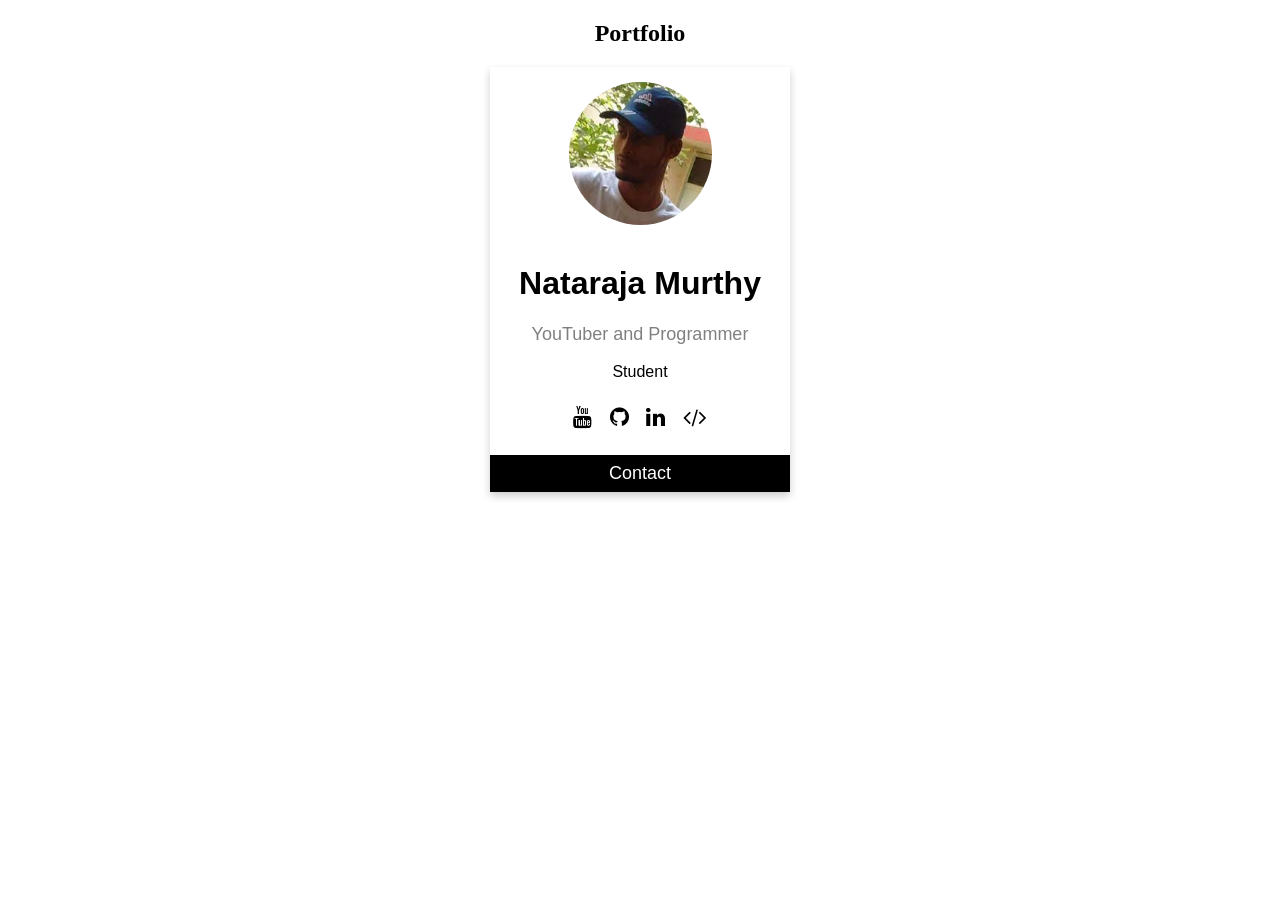
==== index.html @ e1a41b60 "Merge 7a3a1b0cfd0ab65b7ca47aff996e796897971d04 into 8301297c20a90a8298a156c8aa2ea474cea8b7bf" ====
<!DOCTYPE html>
<html>
<head>
<link rel="stylesheet" href="https://cdnjs.cloudflare.com/ajax/libs/font-awesome/4.7.0/css/font-awesome.min.css">
<link rel="stylesheet" href="CSS/styles.css">
</head>
<body>

<h2 style="text-align:center">Portfolio</h2>

<div class="card">
  <img src="[data-uri]" alt="Nataraja Murthy" style="width:143px">
  <h1>Nataraja Murthy</h1>
  <p class="title">YouTuber and Programmer</p>
  <p>Student</p>
  <div style="margin: 24px 0;">
    <a href="https://www.youtube.com/channel/UCninsT8lEtwlJYedzYY7bnA?sub_confirmation=1"><i class="fa fa-youtube" target="_blank"></i></a> &nbsp&nbsp
    <a href="https://github.com/yoursNataraj" target="_blank"><i class="fa fa-github"></i></a> &nbsp&nbsp
    <a href="https://www.linkedin.com/in/yoursNataraj/" target="_blank"><i class="fa fa-linkedin"></i></a> &nbsp&nbsp
    <a href="https://www.hackerrank.com/yoursNataraj?hr_r=1" target="_blank"><i class="fa fa-code"></i></a>  
  </div>
  <p><a href="https://natarajamurthy.blogspot.com/" target="_blank"><button>Contact</button></a></p>
</div>

</body>
</html>
---- CSS/styles.css ----
img {
  border-radius: 50%;
  padding: 5%;
}
.card {
  box-shadow: 0 4px 8px 0 rgba(0, 0, 0, 0.2);
  max-width: 300px;
  margin: auto;
  text-align: center;
  font-family: arial;
}

.title {
  color: grey;
  font-size: 18px;
}

button {
  border: none;
  outline: 0;
  display: inline-block;
  padding: 8px;
  color: white;
  background-color: #000;
  text-align: center;
  cursor: pointer;
  width: 100%;
  font-size: 18px;
}

a {
  text-decoration: none;
  font-size: 22px;
  color: black;
}

button:hover, a:hover {
  opacity: 0.7;
}
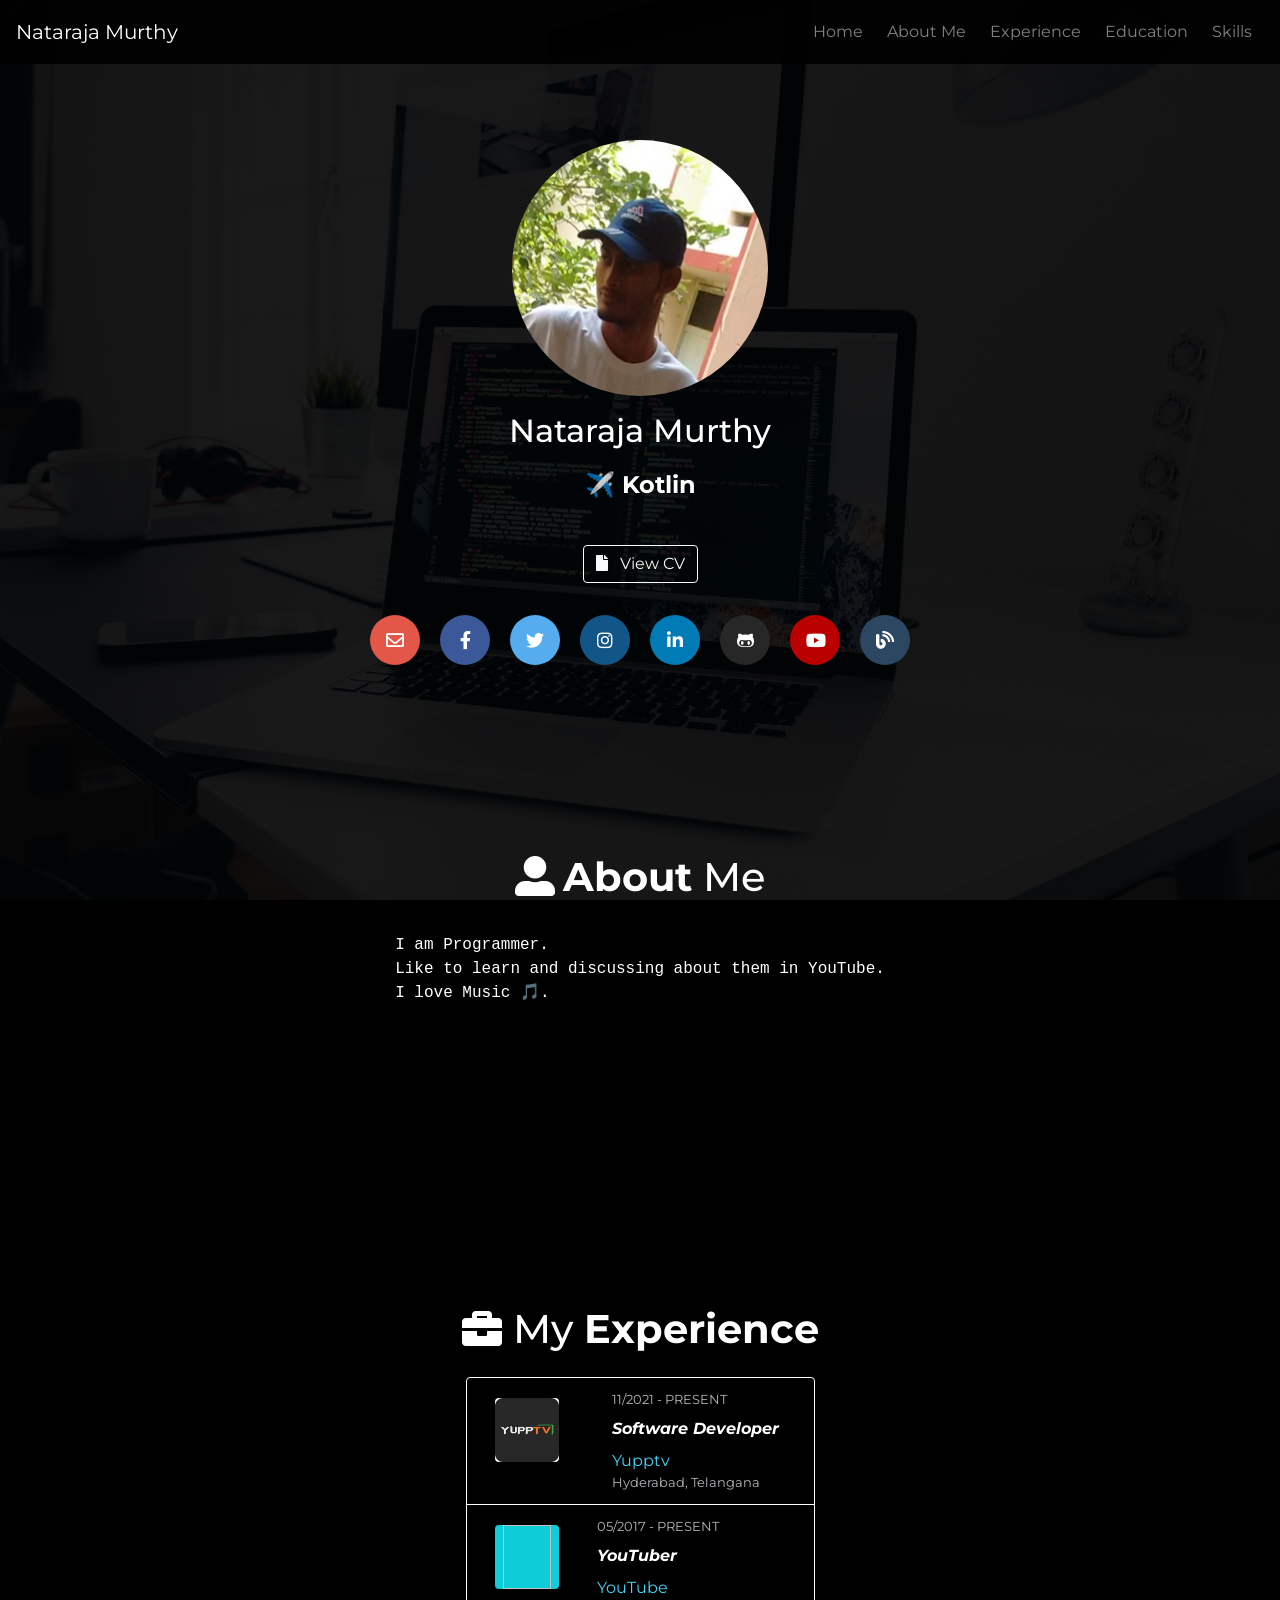
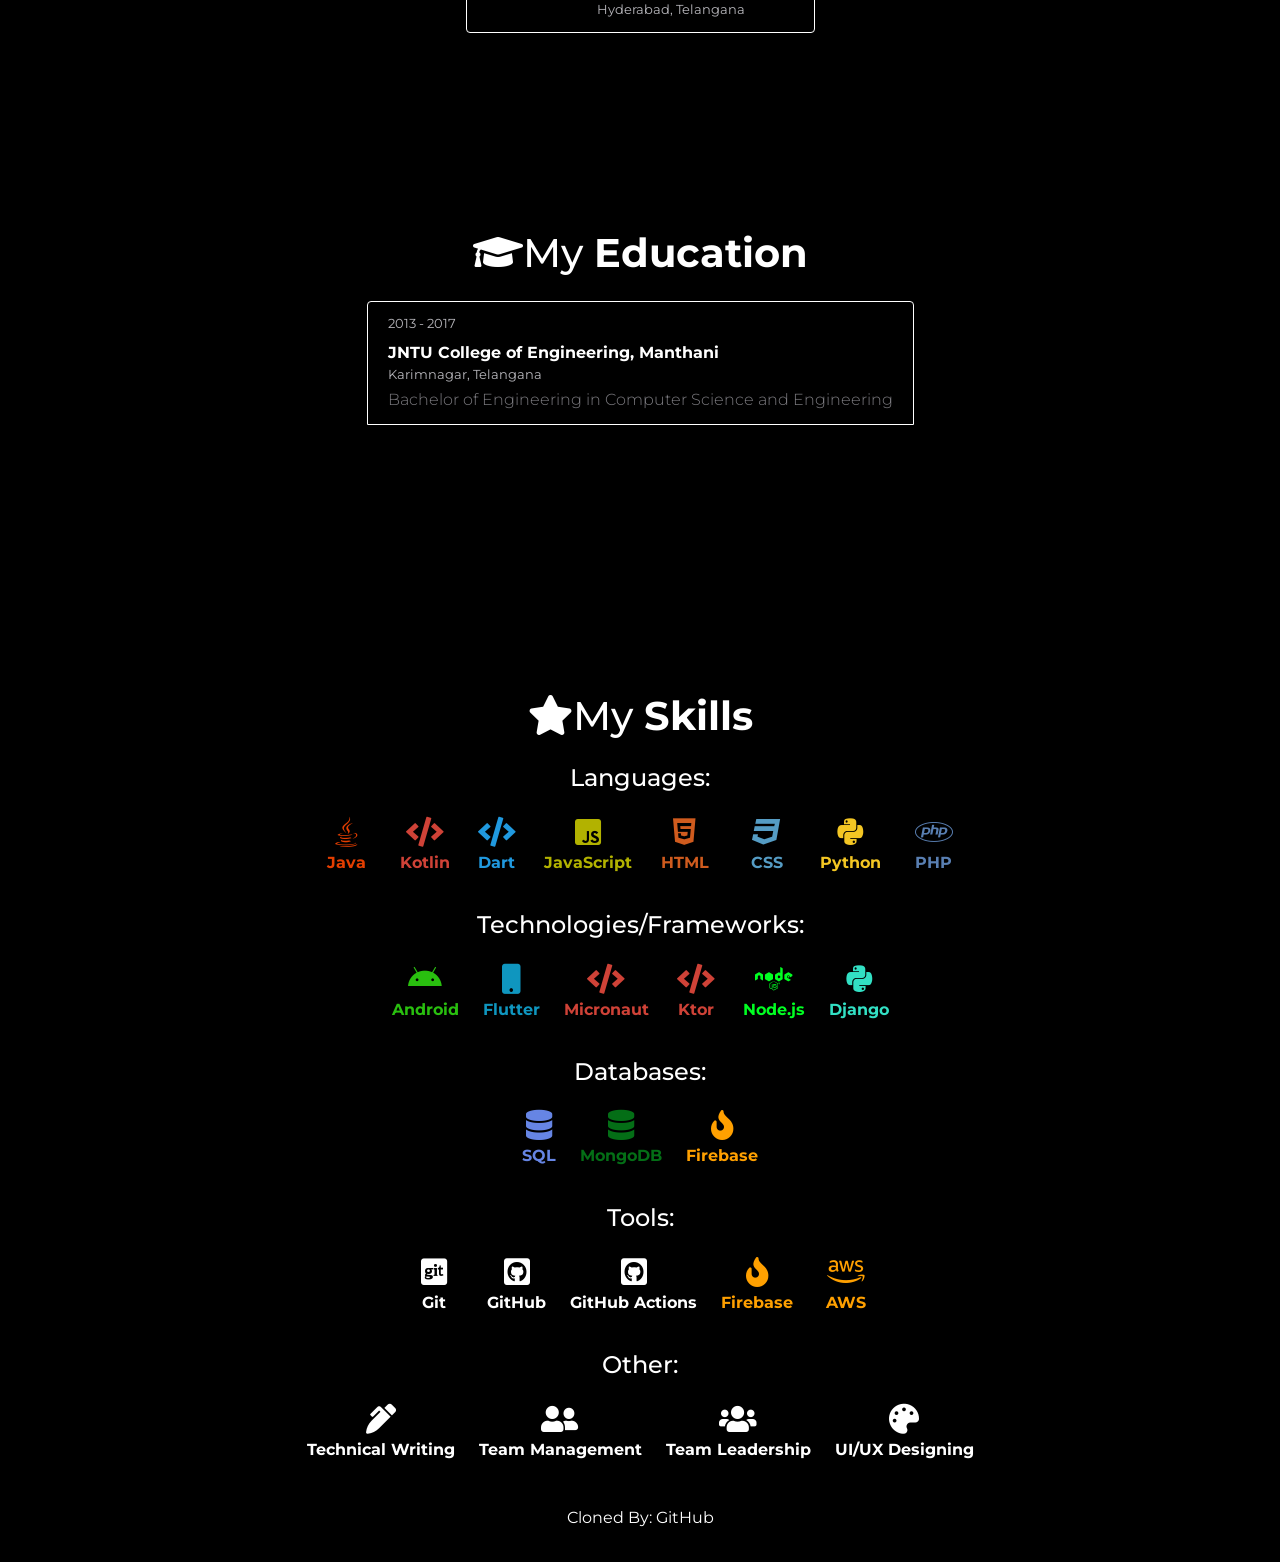
==== commit 0ac422af: "Merge pull request #3 from yoursNataraj/contributors updated portfolio" ====
--- a/index.html
+++ b/index.html
@@ -2,12 +2,46 @@
 <html>
 <head>
 <link rel="stylesheet" href="https://cdnjs.cloudflare.com/ajax/libs/font-awesome/4.7.0/css/font-awesome.min.css">
-<link rel="stylesheet" href="CSS/styles.css">
+<link href="https://fonts.googleapis.com/css?family=Handlee" rel="stylesheet">
+
+    <title>Nataraja Murthy</title>
+    <META name="keywords"
+          content="nataraja murthy, nataraj, murthy, natarajamurthy, nataraja, , android developer, web developer, yoursNataraj, yoursnataraj">
+    <META name="description"
+          content="Official Website of Nataraja Murthy. Android Developer, Web Developer, Open Source Enthusiast.">
+    <link rel="shortcut icon" href="Images/profile.jpg" type="image/jpeg" />
+    <link rel="canonical" href="https://natarajamurthy.github.io/" />
+    <meta charset="utf-8">
+    <meta name="viewport" content="width=device-width, initial-scale=1">
+
+    <link href="https://fonts.googleapis.com/css?family=Montserrat&display=swap" rel="stylesheet">
+    <link rel="stylesheet" href="https://stackpath.bootstrapcdn.com/bootstrap/4.3.1/css/bootstrap.min.css"
+          integrity="sha384-ggOyR0iXCbMQv3Xipma34MD+dH/1fQ784/j6cY/iJTQUOhcWr7x9JvoRxT2MZw1T" crossorigin="anonymous">
+    <link rel="stylesheet" href="https://use.fontawesome.com/releases/v5.8.1/css/all.css"
+          integrity="sha384-50oBUHEmvpQ+1lW4y57PTFmhCaXp0ML5d60M1M7uH2+nqUivzIebhndOJK28anvf" crossorigin="anonymous">
+    <script src="https://code.jquery.com/jquery-3.3.1.slim.min.js"
+            integrity="sha384-q8i/X+965DzO0rT7abK41JStQIAqVgRVzpbzo5smXKp4YfRvH+8abtTE1Pi6jizo"
+            crossorigin="anonymous"></script>
+    <script src="https://cdnjs.cloudflare.com/ajax/libs/popper.js/1.14.7/umd/popper.min.js"
+            integrity="sha384-UO2eT0CpHqdSJQ6hJty5KVphtPhzWj9WO1clHTMGa3JDZwrnQq4sF86dIHNDz0W1"
+            crossorigin="anonymous"></script>
+    <script src="https://stackpath.bootstrapcdn.com/bootstrap/4.3.1/js/bootstrap.min.js"
+            integrity="sha384-JjSmVgyd0p3pXB1rRibZUAYoIIy6OrQ6VrjIEaFf/nJGzIxFDsf4x0xIM+B07jRM"
+            crossorigin="anonymous"></script>
+    <script src="https://ajax.googleapis.com/ajax/libs/jquery/3.4.1/jquery.min.js"></script>
+    <script src="js/modernizr.js"></script>
+    <link rel="stylesheet" type="text/css" href="css/styles.css" />
+    <link rel="stylesheet" href="https://cdnjs.cloudflare.com/ajax/libs/animate.css/3.7.2/animate.min.css">
+    <link href="https://unpkg.com/aos@2.3.1/dist/aos.css" rel="stylesheet">
+    <script src="https://unpkg.com/aos@2.3.1/dist/aos.js"></script>
+
+    <meta property="og:title" content="Nataraja Murthy">
+    <meta property="og:image"
+          content="https://github.com/NatarajaMurthy/NatarajaMurthy.github.io/raw/master/Images/profile.jpg">
 </head>
-<body>
-
+<body data-spy="scroll" data-target=".navbar" data-offset="50">
+<!--
 <h2 style="text-align:center">Portfolio</h2>
-
 <div class="card">
   <img src="[data-uri]" alt="Nataraja Murthy" style="width:143px">
   <h1>Nataraja Murthy</h1>
@@ -17,11 +51,361 @@
     <a href="https://www.youtube.com/channel/UCninsT8lEtwlJYedzYY7bnA?sub_confirmation=1"><i class="fa fa-youtube" target="_blank"></i></a> &nbsp&nbsp
     <a href="https://github.com/yoursNataraj" target="_blank"><i class="fa fa-github"></i></a> &nbsp&nbsp
     <a href="https://www.linkedin.com/in/yoursNataraj/" target="_blank"><i class="fa fa-linkedin"></i></a> &nbsp&nbsp
-    <a href="https://www.hackerrank.com/yoursNataraj?hr_r=1" target="_blank"><i class="fa fa-code"></i></a>  
+    <a href="https://www.hackerrank.com/yoursNataraj?hr_r=1" target="_blank"><i class="fa fa-code"></i></a> 
   </div>
   <p><a href="https://natarajamurthy.blogspot.com/" target="_blank"><button>Contact</button></a></p>
 </div>
-
+-->
+<nav id="myNavbar" class="navbar navbar-expand-lg navbar-dark sticky-top">
+    <a class="navbar-brand" href="index.html">Nataraja Murthy</a>
+    <button class="navbar-toggler" type="button" data-toggle="collapse" data-target="#navbarNav"
+            aria-controls="navbarNav" aria-expanded="false" aria-label="Toggle navigation">
+        <span class="navbar-toggler-icon"></span>
+    </button>
+    <div class="collapse navbar-collapse" id="navbarNav">
+        <ul class="nav navbar-nav ml-auto">
+            <li class="nav-item" data-toggle="collapse" data-target=".navbar-collapse.show">
+                <a class="nav-link" href="#home">Home</a>
+            </li>
+            <li class="nav-item" data-toggle="collapse" data-target=".navbar-collapse.show">
+                <a class="nav-link" href="#aboutMe">About Me</a>
+            </li>
+            <li class="nav-item" data-toggle="collapse" data-target=".navbar-collapse.show">
+                <a class="nav-link" href="#experience">Experience</a>
+            </li>
+            <li class="nav-item" data-toggle="collapse" data-target=".navbar-collapse.show">
+                <a class="nav-link" href="#education">Education</a>
+            </li>
+            <li class="nav-item" data-toggle="collapse" data-target=".navbar-collapse.show">
+                <a class="nav-link" href="#skills">Skills</a>
+            </li>
+        </ul>
+    </div>
+</nav>
+
+<!-- Home Section START -->
+<section id="home" style="margin-top: 0%; padding-top: 60px;">
+    <img id="tilt" class="rounded-circle d-block mx-auto m-3" src="Images/profile.png" height="256" width="256"
+         data-aos="zoom-in-up">
+    <div class="h2 mt-2 text-center" style="color: #FFFFFF">Nataraja Murthy</div>
+
+    <div class="cd-intro m-3 text-center">
+        <h4 class="cd-headline slide">
+                <span class="cd-words-wrapper" style="width:200px !important">
+                    <b class="is-visible">❤️ Android</b>
+                    <b>✈️ Kotlin</b>
+                    <b>😍 Open Source</b>
+                    <b>🔥 Firebase</b>
+                    <b>👨🏻‍💻 Enthusiast</b>
+                    <b>✍️ Technical</b>
+                    <b>🇮🇳 Indian</b>
+                </span>
+        </h4>
+    </div>
+
+    <div class="d-flex align-items-center">
+        <a href="https://docs.google.com/document/d/1svPglaQGpak8pA622TJrakeTSE3eKFEe/edit?usp=drive_link&ouid=116600711653268773711&rtpof=true&sd=true"
+           class="btn btn-outline-light d-block mx-auto m-4" target="_blank" role="button"><i
+                class="fas fa-file mr-2"></i>
+            View CV</a>
+    </div>
+
+    <div class="container-fluid d-block mx-auto text-center" style="width:fit-content;" data-aos="fade-up"
+         data-aos-anchor-placement="top-bottom">
+        <a href="mailto: natraja.murthy@gmail.com" href="#" class="far fa-envelope rounded-circle"></a>
+        <a href="https://www.facebook.com/yoursNataraj" target="_blank"
+           class="fab fa-facebook-f rounded-circle"></a>
+        <a href="https://twitter.com/yoursNataraj" target="_blank"
+           class="fab fa-twitter rounded-circle"></a>
+        <a href="https://instagram.com/yoursNataraj/" target="_blank"
+           class="fab fa-instagram rounded-circle"></a>
+        <a href="https://www.linkedin.com/in/yoursNataraj" target="_blank"
+           class="fab fa-linkedin-in rounded-circle"></a>
+        <a href="https://github.com/yoursNataraj" target="_blank"
+           class="fab fa-github-alt rounded-circle"></a>
+        <a href="https://www.youtube.com/channel/UCninsT8lEtwlJYedzYY7bnA?sub_confirmation=1" target="_blank"
+           class="fab fa-youtube rounded-circle"></a>
+        <a href="https://natarajamurthy.blogspot.com/" target="_blank"
+           class="fas fab fa-blog rounded-circle"></a>
+    </div>
+</section>
+<!-- Home Section END -->
+
+<!-- About Section START -->
+<section id="aboutMe">
+    <div class="justify-content-center">
+        <div class="h1 text-center" data-aos="zoom-in-up"><i class="fas fa-user-alt mr-2"></i><b>About</b> Me
+        </div>
+        <div class="d-flex align-items-center">
+            <div class="p text-monospace d-block mx-auto p-4 larger align-self-center" data-aos="zoom-in-down">
+                I am Programmer.<br>
+                Like to learn and discussing about them in YouTube. <br>
+                I love Music 🎵.<br><br><br><br><br>
+            </div>
+        </div>
+    </div>
+</section>
+<!-- About Section END -->
+
+<!-- Experience Section START -->
+<section id="experience">
+    <div class="h1 text-center" data-aos="zoom-in-up"><i class="fas fa-briefcase"></i> My <b>Experience</b></div>
+    <div class="d-flex align-items-center">
+        <ul class="list-group p-3 mx-auto" style="width: fit-content;" data-aos="zoom-in-down">
+            <li class="list-group-item">
+                <div class="row">
+                    <div class="col-auto">
+                        <img class="img-responsive rounded m-2" style="background-color: #ffffff;"
+                             src="Images/Company/yupptv.jpg" width="64"
+                             height="64" />
+                    </div>
+                    <div class="col-auto">
+                    <div class="col-auto">
+                        <div class="small" style="color: #b7b6bb">11/2021 - PRESENT</div>
+                        <div class="large font-weight-bold font-italic mt-2" style="color: #FFFFFF;">Software Developer</div>
+                        <div class="large mt-2" style="color: #FFFFFF;"><a class="text-decoration-none"
+                                                                           href="https://yvs.com" target="_blank">Yupptv</a></div>
+                        <div class="small" style="color: #b7b6bb">Hyderabad, Telangana</div>
+                    </div>
+                </div>
+            </li>
+            <li class="list-group-item">
+                <div class="row">
+                    <div class="col-auto">
+                        <img class="img-responsive rounded m-2 pr-2 pl-2 fa fa-youtube" style="background-color: #0eccd8;"
+                              width="64"
+                             height="64" />
+                    </div>
+                    <div class="col-auto">
+                        <div class="small" style="color: #b7b6bb">05/2017 - PRESENT</div>
+                        <div class="large font-weight-bold font-italic mt-2" style="color: #FFFFFF;">YouTuber</div>
+                        <div class="large mt-2" style="color: #FFFFFF;"><a class="text-decoration-none"
+                                                                           href="https://www.youtube.com/@yoursNataraj" target="_blank">YouTube</a></div>
+                        <div class="small" style="color: #b7b6bb">Hyderabad, Telangana</div>
+                    </div>
+                </div>
+            </li>
+        </ul>
+    </div>
+
+</section>
+<!-- Experience Section END -->
+
+<!-- Community Section START -->
+<!--
+<section id="community">
+    <div class="h1 text-center" data-aos="zoom-in-up"><i class="fas fa-users"></i> My <b>Community</b></div>
+    <div class="d-flex align-items-center">
+        <ul class="list-group p-3 mx-auto" style="width: fit-content;" data-aos="zoom-in-down">
+            <li class="list-group-item">
+                <div class="row">
+                    <div class="col-auto">
+                        <img class="img m-2 pr-2 pl-2"
+                             src="https://pbs.twimg.com/profile_images/1361975143610806272/XvJlVRxW_400x400.jpg" width="78" />
+                    </div>
+                    <div class="col-auto">
+                        <div class="small" style="color: #b7b6bb">01/2021 - PRESENT</div>
+                        <div class="large font-weight-bold font-italic mt-2" style="color: #FFFFFF;">Organizer</div>
+                        <div class="large mt-2" style="color: #FFFFFF;"><a class="text-decoration-none"
+                                                                           href="https://www.meetup.com/Kotlin-Mumbai/" target="_blank">Nataraja Murthy and Co.</a></div>
+                        <div class="small" style="color: #b7b6bb">India</div>
+                    </div>
+                </div>
+            </li>
+        </ul>
+    </div>
+
+</section>
+-->
+<!-- Community Section END -->
+
+<!-- Education Section START -->
+<section id="education">
+    <div class="h1 text-center" data-aos="zoom-in-up"><i class="fas fa-graduation-cap"></i>My <b>Education</b></div>
+    <div class="d-flex align-items-center">
+        <ul class="list-group p-3 mx-auto" data-aos="zoom-in-down">
+            <li class="list-group-item">
+                <div class="small" style="color: #b7b6bb">2013 - 2017</div>
+                <div class="large font-weight-bold mt-2" style="color: #FFFFFF;">JNTU College of Engineering,
+                    Manthani</div>
+                <div class="small" style="color: #b7b6bb">Karimnagar, Telangana</div>
+                <div class="font-weight-light mt-1" style="color: #7b7a7f">Bachelor of Engineering in Computer Science and Engineering</div>
+            </li>
+            <!--<li class="list-group-item">
+                <div class="small" style="color: #b7b6bb">2015 - 2018</div>
+                <div class="large font-weight-bold mt-2" style="color: #FFFFFF;">Government Polytechnic, Jalgaon
+                </div>
+                <div class="small" style="color: #b7b6bb">Jalgaon, Maharashtra</div>
+                <div class="font-weight-light mt-1" style="color: #7b7a7f">Diploma in Information Technology</div>
+            </li> -->
+            <br><br><br>
+        </ul>
+    </div>
+
+</section>
+<!-- Education Section END -->
+
+<!-- Skills Section START -->
+<section id="skills">
+    <div class="h1 text-center" data-aos="zoom-in-up"><i class="fas fa-star"></i>My <b>Skills</b></div>
+    <div class="container-fluid d-block mx-auto text-center" style="width:fit-content;">
+        <div class="h4 mt-4">Languages:</div>
+        <div class="row justify-content-center align-items-center" data-aos="fade-down" data-aos-easing="linear"
+             data-aos-duration="500">
+            <div class="skill" style="color: #e43e00">
+                <div class="fab fa-java  p-0 m-1" style="font-size: 30px"></div>
+                <div class="font-weight-bold">Java</div>
+            </div>
+            <div class="skill" style="color: #cf4237">
+                <div class="fas fa-code p-0 m-1" style="font-size: 30px"></div>
+                <div class="font-weight-bold">Kotlin</div>
+            </div>
+            <div class="skill" style="color: #2099df">
+                <div class="fas fa-code p-0 m-1" style="font-size: 30px"></div>
+                <div class="font-weight-bold">Dart</div>
+            </div>
+            <div class="skill" style="color: #b2b200">
+                <div class="fab fa-js-square  p-0 m-1" style="font-size: 30px;"></div>
+                <div class="font-weight-bold">JavaScript</div>
+            </div>
+            <div class="skill" style="color: #cf5b1e">
+                <div class="fab fa-html5  p-0 m-1" style="font-size: 30px"></div>
+                <div class="font-weight-bold">HTML</div>
+            </div>
+            <div class="skill" style="color: #559cc4">
+                <div class="fab fa-css3  p-0 m-1" style="font-size: 30px"></div>
+                <div class="font-weight-bold">CSS</div>
+            </div>
+            <div class="skill" style="color: #f3c623">
+                <div class="fab fa-python p-0 m-1" style="font-size: 30px"></div>
+                <div class="font-weight-bold">Python</div>
+            </div>
+            <div class="skill" style="color: #597fb2">
+                <div class="fab fa-php  p-0 m-1" style="font-size: 30px;"></div>
+                <div class="font-weight-bold">PHP</div>
+            </div>
+        </div>
+
+        <div class="h4 mt-4">Technologies/Frameworks:</div>
+        <div class="row justify-content-center align-items-center" data-aos="fade-down" data-aos-easing="linear"
+             data-aos-duration="500">
+            <div class="skill" style="color: #29bf0f">
+                <div class="fab fa-android p-0 m-1" style="font-size: 30px"></div>
+                <div class="font-weight-bold">Android</div>
+            </div>
+            <div class="skill" style="color: #0f96bf">
+                <div class="fas fa-mobile p-0 m-1" style="font-size: 30px"></div>
+                <div class="font-weight-bold">Flutter</div>
+            </div>
+            <div class="skill" style="color: #cf4237">
+                <div class="fas fa-code p-0 m-1" style="font-size: 30px"></div>
+                <div class="font-weight-bold">Micronaut</div>
+            </div>
+            <div class="skill" style="color: #cf4237">
+                <div class="fas fa-code p-0 m-1" style="font-size: 30px"></div>
+                <div class="font-weight-bold">Ktor</div>
+            </div>
+            <div class="skill" style="color: #00ff22">
+                <div class="fab fa-node p-0 m-1" style="font-size: 30px"></div>
+                <div class="font-weight-bold">Node.js</div>
+            </div>
+            <div class="skill" style="color: #32e0c4">
+                <div class="fab fa-python p-0 m-1" style="font-size: 30px"></div>
+                <div class="font-weight-bold">Django</div>
+            </div>
+        </div>
+
+        <div class="h4 mt-4">Databases:</div>
+        <div class="row justify-content-center align-items-center" data-aos="fade-down" data-aos-easing="linear"
+             data-aos-duration="500">
+            <div class="skill" style="color: #6685e4">
+                <div class="fas fa-database  p-0 m-1" style="font-size: 30px"></div>
+                <div class="font-weight-bold">SQL</div>
+            </div>
+            <div class="skill" style="color: #046e16">
+                <div class="fas fa-database  p-0 m-1" style="font-size: 30px"></div>
+                <div class="font-weight-bold">MongoDB</div>
+            </div>
+            <div class="skill" style="color: #FFA000">
+                <div class="fas fa-fire p-0 m-1" style="font-size: 30px"></div>
+                <div class="font-weight-bold">Firebase</div>
+            </div>
+        </div>
+
+        <div class="h4 mt-4">Tools:</div>
+        <div class="row justify-content-center align-items-center" data-aos="fade-down" data-aos-easing="linear"
+             data-aos-duration="500">
+            <div class="skill" style="color: #ffffff">
+                <div class="fab fa-git-square  p-0 m-1" style="font-size: 30px"></div>
+                <div class="font-weight-bold">Git</div>
+            </div>
+            <div class="skill" style="color: #ffffff">
+                <div class="fab fa-github-square  p-0 m-1" style="font-size: 30px"></div>
+                <div class="font-weight-bold">GitHub</div>
+            </div>
+            <div class="skill" style="color: #ffffff">
+                <div class="fab fa-github-square  p-0 m-1" style="font-size: 30px"></div>
+                <div class="font-weight-bold">GitHub Actions</div>
+            </div>
+            <div class="skill" style="color: #FFA000">
+                <div class="fas fa-fire p-0 m-1" style="font-size: 30px"></div>
+                <div class="font-weight-bold">Firebase</div>
+            </div>
+            <div class="skill" style="color: #FFA000">
+                <div class="fab fa-aws p-0 m-1" style="font-size: 30px"></div>
+                <div class="font-weight-bold">AWS</div>
+            </div>
+        </div>
+
+        <div class="h4 mt-4">Other:</div>
+        <div class="row justify-content-center align-items-center" data-aos="fade-down" data-aos-easing="linear"
+             data-aos-duration="500">
+            <div class="skill" style="color: #ffffff">
+                <div class="fas fa-pen-alt p-0 m-1" style="font-size: 30px"></div>
+                <div class="font-weight-bold">Technical Writing</div>
+            </div>
+            <div class="skill" style="color: #ffffff">
+                <div class="fas fa-user-friends  p-0 m-1" style="font-size: 30px"></div>
+                <div class="font-weight-bold">Team Management</div>
+            </div>
+            <div class="skill" style="color: #ffffff">
+                <div class="fas fa-users p-0 m-1" style="font-size: 30px"></div>
+                <div class="font-weight-bold">Team Leadership</div>
+            </div>
+            <div class="skill" style="color: #ffffff">
+                <div class="fas fa-palette p-0 m-1" style="font-size: 30px"></div>
+                <div class="font-weight-bold">UI/UX Designing</div>
+            </div>
+        </div>
+    </div>
+</section>
+<!-- Skills Section END -->
+
+<!-- Footer -->
+<footer class="m-3 mx-auto">
+    <div class="text-center text-white p-3" style="background-color: rgba(0,0,0,0.8)">Cloned By: GitHub
+    </div>
+</footer>
+
+<!-- Statcounter -->
+<script type="text/javascript">
+    var sc_project = 12121673;
+    var sc_invisible = 1;
+    var sc_security = "206010bd";
+</script>
+<script type="text/javascript" src="https://www.statcounter.com/counter/counter.js" async></script>
+<noscript>
+    <div class="statcounter"><a title="Web Analytics" href="https://statcounter.com/" target="_blank"><img
+            class="statcounter" src="https://c.statcounter.com/12121673/0/206010bd/1/" alt="Web Analytics"></a>
+    </div>
+</noscript>
+<!-- End of Statcounter Code -->
+
+<!-- Initialize Animation -->
+<script>
+    AOS.init();
+</script>
+<script src="js/main.js"></script>
 </body>
 </html>
 
--- a/css/styles.css
+++ b/css/styles.css
@@ -0,0 +1,366 @@
+body {
+  padding: 0;
+  font-family: "Montserrat", sans-serif;
+  background: linear-gradient(rgba(1, 1, 1, 0.9), rgba(1, 1, 1, 0.9)),
+    url("../Images/code.jpg");
+  background-color: #000000; /* Used if the image is unavailable */
+  background-position: center; /* Center the image */
+  background-attachment: fixed;
+  background-repeat: no-repeat; /* Do not repeat the image */
+  background-size: cover; /* Resize the background image to cover the entire container */
+  color: #ffffff;
+}
+
+.navbar {
+  background-color: rgba(0, 0, 0, 0.9);
+}
+
+section {
+  margin-top: 100px;
+  justify-content: center;
+  align-items: center;
+  padding-top: 80px;
+}
+
+.fab {
+  padding: 16px;
+  font-size: large;
+  width: 50px;
+  text-align: center;
+  text-decoration: none;
+  margin: 8px;
+}
+
+.nav-item {
+  margin: 4px;
+}
+
+.far {
+  padding: 16px;
+  font-size: large;
+  width: 50px;
+  text-align: center;
+  text-decoration: none;
+  margin: 8px;
+}
+
+.fab:hover {
+  text-decoration: none;
+  color: white;
+  opacity: 0.7;
+}
+
+.far:hover {
+  text-decoration: none;
+  color: white;
+  opacity: 0.7;
+}
+
+.fa-facebook-f {
+  background: #3b5998;
+  color: white;
+  text-decoration: none;
+}
+
+.fa-twitter {
+  background: #55acee;
+  color: white;
+}
+
+.fa-linkedin-in {
+  background: #007bb5;
+  color: white;
+}
+
+.fa-instagram {
+  background: #125688;
+  color: white;
+}
+
+.fa-github-alt {
+  background: #272727;
+  color: white;
+}
+
+.fa-medium-m {
+  background: #333333;
+  color: white;
+}
+
+.fa-blog {
+  background: #408ebb;
+  color: white;
+}
+
+.fa-youtube {
+  background: #bb0000;
+  color: white;
+}
+
+.fa-envelope {
+  background: #e25748;
+  color: white;
+}
+
+.fa-blog {
+  background: #2c4762;
+  color: white;
+}
+
+.skill {
+  border-radius: 15px;
+  text-align: center;
+  padding: 8px;
+  margin: 4px;
+}
+
+.bordered-nav {
+  border: 1px solid #aed6f1;
+  border-radius: 3px;
+}
+
+.list-group-item {
+  background-color: transparent;
+  border-color: rgb(255, 255, 255);
+}
+
+.tab-pane .list-group-item {
+  background-color: transparent;
+  border-color: rgb(146, 146, 146);
+}
+
+.tab-pane .list-group-item .small {
+  color: #adadad;
+}
+
+.list-group-item .large {
+  color: #ffffff;
+}
+
+.list-group-item a {
+  color: #47d3f7;
+}
+
+.nav-pills .nav-item {
+  margin: 2px;
+  color: #ffffff;
+}
+
+.tab-content {
+  padding: 4px;
+}
+
+.card-deck .card {
+  margin-top: 16px;
+  color: #ffffff;
+  background-color: transparent;
+  border-width: 1px;
+  border-radius: 4px;
+  border-color: rgb(255, 255, 255);
+}
+
+/* Scrolling problem in MyWork Section */
+#myWork {
+  overflow-x: hidden;
+}
+
+*,
+*::after,
+*::before {
+  -webkit-box-sizing: border-box;
+  -moz-box-sizing: border-box;
+  box-sizing: border-box;
+}
+
+html * {
+  -webkit-font-smoothing: antialiased;
+  -moz-osx-font-smoothing: grayscale;
+}
+
+.cd-title {
+  position: relative;
+  text-align: center;
+}
+
+.cd-intro {
+  text-align: center;
+}
+
+.cd-headline {
+  text-align: center;
+}
+
+.cd-words-wrapper {
+  display: inline-block;
+  position: relative;
+  text-align: center;
+}
+.cd-words-wrapper b {
+  display: inline-block;
+  position: absolute;
+  white-space: nowrap;
+  text-align: center;
+  left: 0;
+  top: 0;
+}
+.cd-words-wrapper b.is-visible {
+  position: relative;
+}
+.no-js .cd-words-wrapper b {
+  opacity: 0;
+}
+.no-js .cd-words-wrapper b.is-visible {
+  opacity: 1;
+}
+
+/* --------------------------------
+
+xslide
+
+-------------------------------- */
+.cd-headline.slide span {
+  display: inline-block;
+  padding: 0.2em 0;
+}
+.cd-headline.slide .cd-words-wrapper {
+  overflow: hidden;
+  vertical-align: top;
+}
+.cd-headline.slide b {
+  opacity: 0;
+  top: 0.2em;
+}
+.cd-headline.slide b.is-visible {
+  top: 0;
+  opacity: 1;
+  -webkit-animation: slide-in 0.6s;
+  -moz-animation: slide-in 0.6s;
+  animation: slide-in 0.6s;
+}
+.cd-headline.slide b.is-hidden {
+  -webkit-animation: slide-out 0.6s;
+  -moz-animation: slide-out 0.6s;
+  animation: slide-out 0.6s;
+}
+
+@-webkit-keyframes slide-in {
+  0% {
+    opacity: 0;
+    -webkit-transform: translateY(-100%);
+  }
+  60% {
+    opacity: 1;
+    -webkit-transform: translateY(20%);
+  }
+  100% {
+    opacity: 1;
+    -webkit-transform: translateY(0);
+  }
+}
+@-moz-keyframes slide-in {
+  0% {
+    opacity: 0;
+    -moz-transform: translateY(-100%);
+  }
+  60% {
+    opacity: 1;
+    -moz-transform: translateY(20%);
+  }
+  100% {
+    opacity: 1;
+    -moz-transform: translateY(0);
+  }
+}
+@keyframes slide-in {
+  0% {
+    opacity: 0;
+    -webkit-transform: translateY(-100%);
+    -moz-transform: translateY(-100%);
+    -ms-transform: translateY(-100%);
+    -o-transform: translateY(-100%);
+    transform: translateY(-100%);
+  }
+  60% {
+    opacity: 1;
+    -webkit-transform: translateY(20%);
+    -moz-transform: translateY(20%);
+    -ms-transform: translateY(20%);
+    -o-transform: translateY(20%);
+    transform: translateY(20%);
+  }
+  100% {
+    opacity: 1;
+    -webkit-transform: translateY(0);
+    -moz-transform: translateY(0);
+    -ms-transform: translateY(0);
+    -o-transform: translateY(0);
+    transform: translateY(0);
+  }
+}
+@-webkit-keyframes slide-out {
+  0% {
+    opacity: 1;
+    -webkit-transform: translateY(0);
+  }
+  60% {
+    opacity: 0;
+    -webkit-transform: translateY(120%);
+  }
+  100% {
+    opacity: 0;
+    -webkit-transform: translateY(100%);
+  }
+}
+@-moz-keyframes slide-out {
+  0% {
+    opacity: 1;
+    -moz-transform: translateY(0);
+  }
+  60% {
+    opacity: 0;
+    -moz-transform: translateY(120%);
+  }
+  100% {
+    opacity: 0;
+    -moz-transform: translateY(100%);
+  }
+}
+@keyframes slide-out {
+  0% {
+    opacity: 1;
+    -webkit-transform: translateY(0);
+    -moz-transform: translateY(0);
+    -ms-transform: translateY(0);
+    -o-transform: translateY(0);
+    transform: translateY(0);
+  }
+  60% {
+    opacity: 0;
+    -webkit-transform: translateY(120%);
+    -moz-transform: translateY(120%);
+    -ms-transform: translateY(120%);
+    -o-transform: translateY(120%);
+    transform: translateY(120%);
+  }
+  100% {
+    opacity: 0;
+    -webkit-transform: translateY(100%);
+    -moz-transform: translateY(100%);
+    -ms-transform: translateY(100%);
+    -o-transform: translateY(100%);
+    transform: translateY(100%);
+  }
+}
+
+/* Tilt effect */
+
+#tilt {
+  display: block;
+  margin: 0 auto;
+  transition: box-shadow 0.1s, transform 0.1s;
+}
+
+#tilt:hover {
+  box-shadow: 0px 0px 30px rgba(255, 255, 255, 0.123);
+  cursor: pointer;
+}
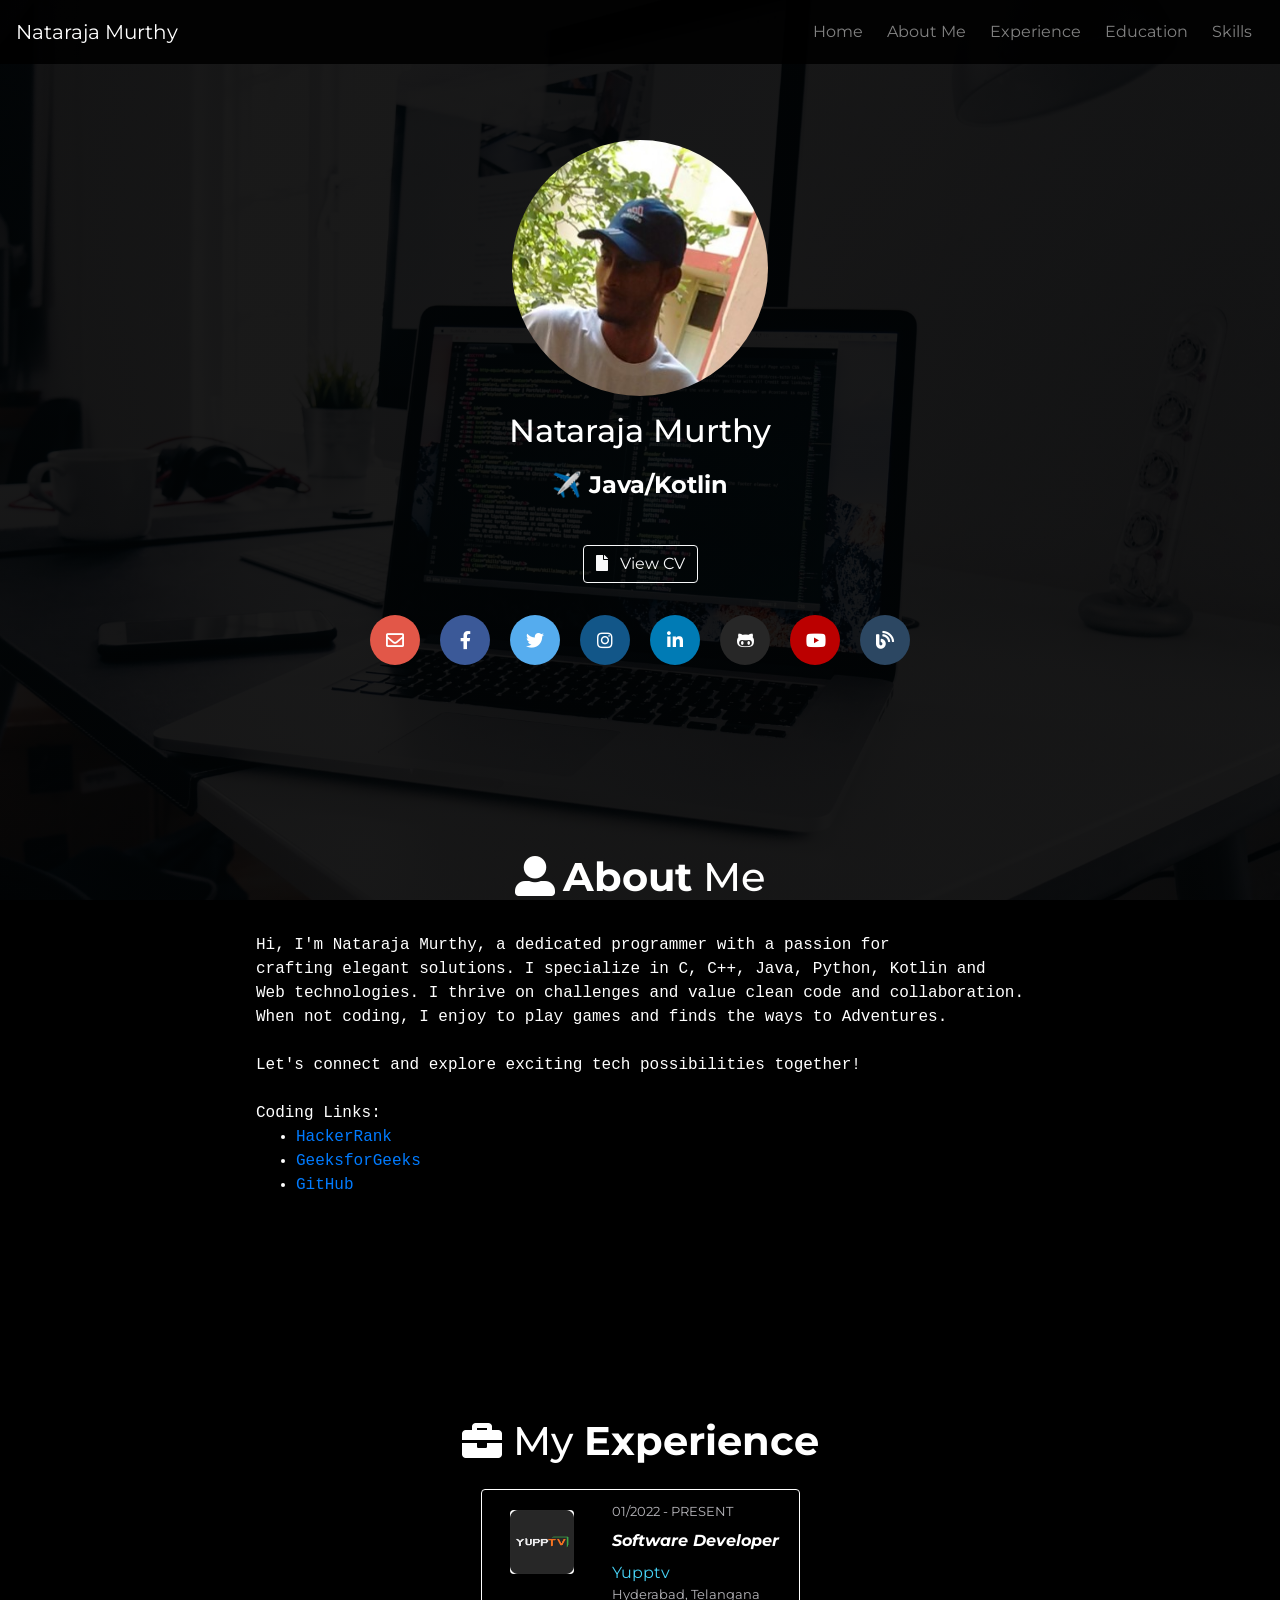
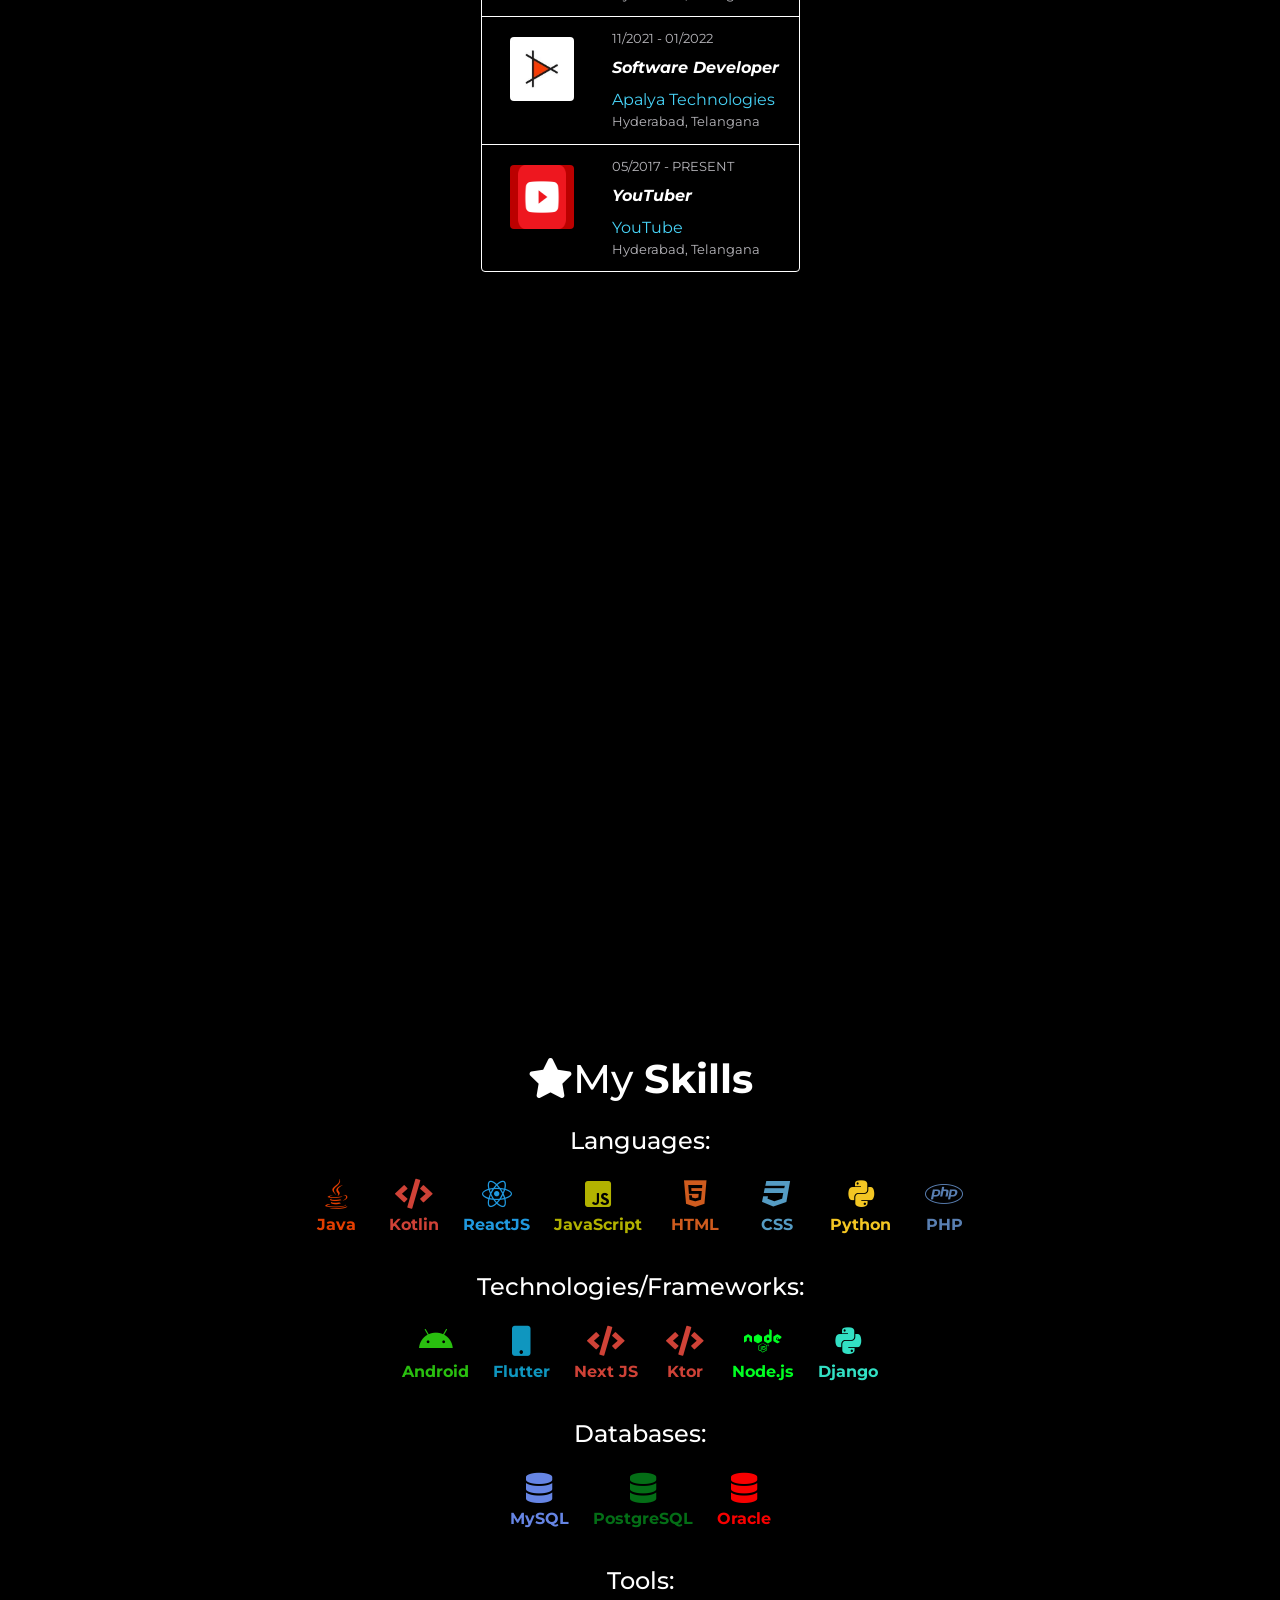
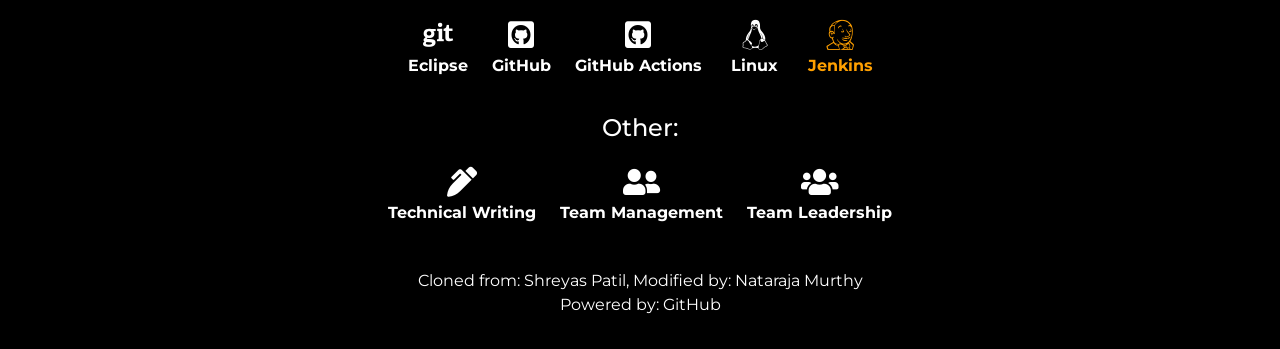
==== commit bbee294d: "Merge pull request #5 from yoursNataraj/contributors Added experience and education" ====
--- a/index.html
+++ b/index.html
@@ -92,8 +92,8 @@
     <div class="cd-intro m-3 text-center">
         <h4 class="cd-headline slide">
                 <span class="cd-words-wrapper" style="width:200px !important">
-                    <b class="is-visible">❤️ Android</b>
-                    <b>✈️ Kotlin</b>
+                    <b class="is-visible">❤️ Android/Web</b>
+                    <b>✈️ Java/Kotlin</b>
                     <b>😍 Open Source</b>
                     <b>🔥 Firebase</b>
                     <b>👨🏻‍💻 Enthusiast</b>
@@ -138,9 +138,20 @@
         </div>
         <div class="d-flex align-items-center">
             <div class="p text-monospace d-block mx-auto p-4 larger align-self-center" data-aos="zoom-in-down">
-                I am Programmer.<br>
-                Like to learn and discussing about them in YouTube. <br>
-                I love Music 🎵.<br><br><br><br><br>
+                Hi, I'm Nataraja Murthy, a dedicated programmer with a passion for <br>crafting elegant solutions.
+                I specialize in C, C++, Java, Python, Kotlin and <br>Web technologies.
+                I thrive on challenges and value clean code and collaboration. <br>
+                When not coding, I enjoy to play games and finds the ways to Adventures. <br>
+                <br>Let's connect and explore exciting tech possibilities together!<br>
+                <div class="links">
+                    <br>
+                    Coding Links:
+                    <ul>
+                        <li><a href="https://www.hackerrank.com/yoursNataraj" target="_blank">HackerRank</a></li>
+                        <li><a href="https://auth.geeksforgeeks.org/user/yoursnataraj" target="_blank">GeeksforGeeks</a></li>
+                        <li><a href="https://github.com/yoursNataraj" target="_blank">GitHub</a></li>
+                    </ul>
+                </div>
             </div>
         </div>
     </div>
@@ -150,7 +161,7 @@
 <!-- Experience Section START -->
 <section id="experience">
     <div class="h1 text-center" data-aos="zoom-in-up"><i class="fas fa-briefcase"></i> My <b>Experience</b></div>
-    <div class="d-flex align-items-center">
+    <div class="d-flex align-items-center"><br><br><br><br><br>
         <ul class="list-group p-3 mx-auto" style="width: fit-content;" data-aos="zoom-in-down">
             <li class="list-group-item">
                 <div class="row">
@@ -160,8 +171,7 @@
                              height="64" />
                     </div>
                     <div class="col-auto">
-                    <div class="col-auto">
-                        <div class="small" style="color: #b7b6bb">11/2021 - PRESENT</div>
+                        <div class="small" style="color: #b7b6bb">01/2022 - PRESENT</div>
                         <div class="large font-weight-bold font-italic mt-2" style="color: #FFFFFF;">Software Developer</div>
                         <div class="large mt-2" style="color: #FFFFFF;"><a class="text-decoration-none"
                                                                            href="https://yvs.com" target="_blank">Yupptv</a></div>
@@ -172,14 +182,31 @@
             <li class="list-group-item">
                 <div class="row">
                     <div class="col-auto">
-                        <img class="img-responsive rounded m-2 pr-2 pl-2 fa fa-youtube" style="background-color: #0eccd8;"
+                        <img class="img-responsive rounded m-2" style="background-color: #ffffff;"
+                             src="Images/Company/apalya.jpeg" width="64"
+                             height="64" />
+                    </div>
+                    <div class="col-auto">
+                        <div class="small" style="color: #b7b6bb">11/2021 - 01/2022</div>
+                        <div class="large font-weight-bold font-italic mt-2" style="color: #FFFFFF;">Software Developer</div>
+                        <div class="large mt-2" style="color: #FFFFFF;"><a class="text-decoration-none"
+                                                                           href="http://apalya.com/" target="_blank">Apalya Technologies</a></div>
+                        <div class="small" style="color: #b7b6bb">Hyderabad, Telangana</div>
+                    </div>
+                </div>
+            </li>
+            <li class="list-group-item">
+                <div class="row">
+                    <div class="col-auto">
+                        <img class="img-responsive rounded m-2 pr-2 pl-2" style="background-color: #bb0000;"
+                             src="Images/Company/youtube.png"
                               width="64"
                              height="64" />
                     </div>
                     <div class="col-auto">
                         <div class="small" style="color: #b7b6bb">05/2017 - PRESENT</div>
                         <div class="large font-weight-bold font-italic mt-2" style="color: #FFFFFF;">YouTuber</div>
-                        <div class="large mt-2" style="color: #FFFFFF;"><a class="text-decoration-none"
+                        <div class="large mt-2" style="color: #FFFFFF;"><a class="text-decoration-none "
                                                                            href="https://www.youtube.com/@yoursNataraj" target="_blank">YouTube</a></div>
                         <div class="small" style="color: #b7b6bb">Hyderabad, Telangana</div>
                     </div>
@@ -231,13 +258,13 @@
                 <div class="small" style="color: #b7b6bb">Karimnagar, Telangana</div>
                 <div class="font-weight-light mt-1" style="color: #7b7a7f">Bachelor of Engineering in Computer Science and Engineering</div>
             </li>
-            <!--<li class="list-group-item">
-                <div class="small" style="color: #b7b6bb">2015 - 2018</div>
-                <div class="large font-weight-bold mt-2" style="color: #FFFFFF;">Government Polytechnic, Jalgaon
-                </div>
-                <div class="small" style="color: #b7b6bb">Jalgaon, Maharashtra</div>
-                <div class="font-weight-light mt-1" style="color: #7b7a7f">Diploma in Information Technology</div>
-            </li> -->
+            <li class="list-group-item">
+                <div class="small" style="color: #b7b6bb">2010 - 2012</div>
+                <div class="large font-weight-bold mt-2" style="color: #FFFFFF;">Sravanthi Junior College
+                </div>
+                <div class="small" style="color: #b7b6bb">Karimnagar, Telangana</div>
+                <div class="font-weight-light mt-1" style="color: #7b7a7f">M.P.C.</div>
+            </li>
             <br><br><br>
         </ul>
     </div>
@@ -261,8 +288,8 @@
                 <div class="font-weight-bold">Kotlin</div>
             </div>
             <div class="skill" style="color: #2099df">
-                <div class="fas fa-code p-0 m-1" style="font-size: 30px"></div>
-                <div class="font-weight-bold">Dart</div>
+                <div class="fab fa-react p-0 m-1" style="font-size: 30px"></div>
+                <div class="font-weight-bold">ReactJS</div>
             </div>
             <div class="skill" style="color: #b2b200">
                 <div class="fab fa-js-square  p-0 m-1" style="font-size: 30px;"></div>
@@ -299,7 +326,7 @@
             </div>
             <div class="skill" style="color: #cf4237">
                 <div class="fas fa-code p-0 m-1" style="font-size: 30px"></div>
-                <div class="font-weight-bold">Micronaut</div>
+                <div class="font-weight-bold">Next JS</div>
             </div>
             <div class="skill" style="color: #cf4237">
                 <div class="fas fa-code p-0 m-1" style="font-size: 30px"></div>
@@ -320,24 +347,30 @@
              data-aos-duration="500">
             <div class="skill" style="color: #6685e4">
                 <div class="fas fa-database  p-0 m-1" style="font-size: 30px"></div>
-                <div class="font-weight-bold">SQL</div>
+                <div class="font-weight-bold">MySQL</div>
             </div>
             <div class="skill" style="color: #046e16">
                 <div class="fas fa-database  p-0 m-1" style="font-size: 30px"></div>
-                <div class="font-weight-bold">MongoDB</div>
-            </div>
+                <div class="font-weight-bold">PostgreSQL</div>
+            </div>
+            <div class="skill" style="color: #F80000">
+                <div class="fas fa-database p-0 m-1" style="font-size: 30px"></div>
+                <div class="font-weight-bold">Oracle</div>
+            </div>
+            <!--
             <div class="skill" style="color: #FFA000">
-                <div class="fas fa-fire p-0 m-1" style="font-size: 30px"></div>
-                <div class="font-weight-bold">Firebase</div>
-            </div>
+                <div class="fas fa-database p-0 m-1" style="font-size: 30px"></div>
+                <div class="font-weight-bold">Redis</div>
+            </div>
+            -->
         </div>
 
         <div class="h4 mt-4">Tools:</div>
         <div class="row justify-content-center align-items-center" data-aos="fade-down" data-aos-easing="linear"
              data-aos-duration="500">
             <div class="skill" style="color: #ffffff">
-                <div class="fab fa-git-square  p-0 m-1" style="font-size: 30px"></div>
-                <div class="font-weight-bold">Git</div>
+                <div class="fab fa-git  p-0 m-1" style="font-size: 30px"></div>
+                <div class="font-weight-bold">Eclipse</div>
             </div>
             <div class="skill" style="color: #ffffff">
                 <div class="fab fa-github-square  p-0 m-1" style="font-size: 30px"></div>
@@ -347,13 +380,13 @@
                 <div class="fab fa-github-square  p-0 m-1" style="font-size: 30px"></div>
                 <div class="font-weight-bold">GitHub Actions</div>
             </div>
+            <div class="skill" style="color: #FFFFFF">
+                <div class="fab fa-linux p-0 m-1" style="font-size: 30px"></div>
+                <div class="font-weight-bold">Linux</div>
+            </div>
             <div class="skill" style="color: #FFA000">
-                <div class="fas fa-fire p-0 m-1" style="font-size: 30px"></div>
-                <div class="font-weight-bold">Firebase</div>
-            </div>
-            <div class="skill" style="color: #FFA000">
-                <div class="fab fa-aws p-0 m-1" style="font-size: 30px"></div>
-                <div class="font-weight-bold">AWS</div>
+                <div class="fab fa-jenkins p-0 m-1" style="font-size: 30px"></div>
+                <div class="font-weight-bold">Jenkins</div>
             </div>
         </div>
 
@@ -372,10 +405,12 @@
                 <div class="fas fa-users p-0 m-1" style="font-size: 30px"></div>
                 <div class="font-weight-bold">Team Leadership</div>
             </div>
+            <!--
             <div class="skill" style="color: #ffffff">
                 <div class="fas fa-palette p-0 m-1" style="font-size: 30px"></div>
                 <div class="font-weight-bold">UI/UX Designing</div>
             </div>
+            -->
         </div>
     </div>
 </section>
@@ -383,7 +418,8 @@
 
 <!-- Footer -->
 <footer class="m-3 mx-auto">
-    <div class="text-center text-white p-3" style="background-color: rgba(0,0,0,0.8)">Cloned By: GitHub
+    <div class="text-center text-white p-3" style="background-color: rgba(0,0,0,0.8)">Cloned from: Shreyas Patil, Modified by: Nataraja Murthy<br>
+        Powered by: GitHub
     </div>
 </footer>
 
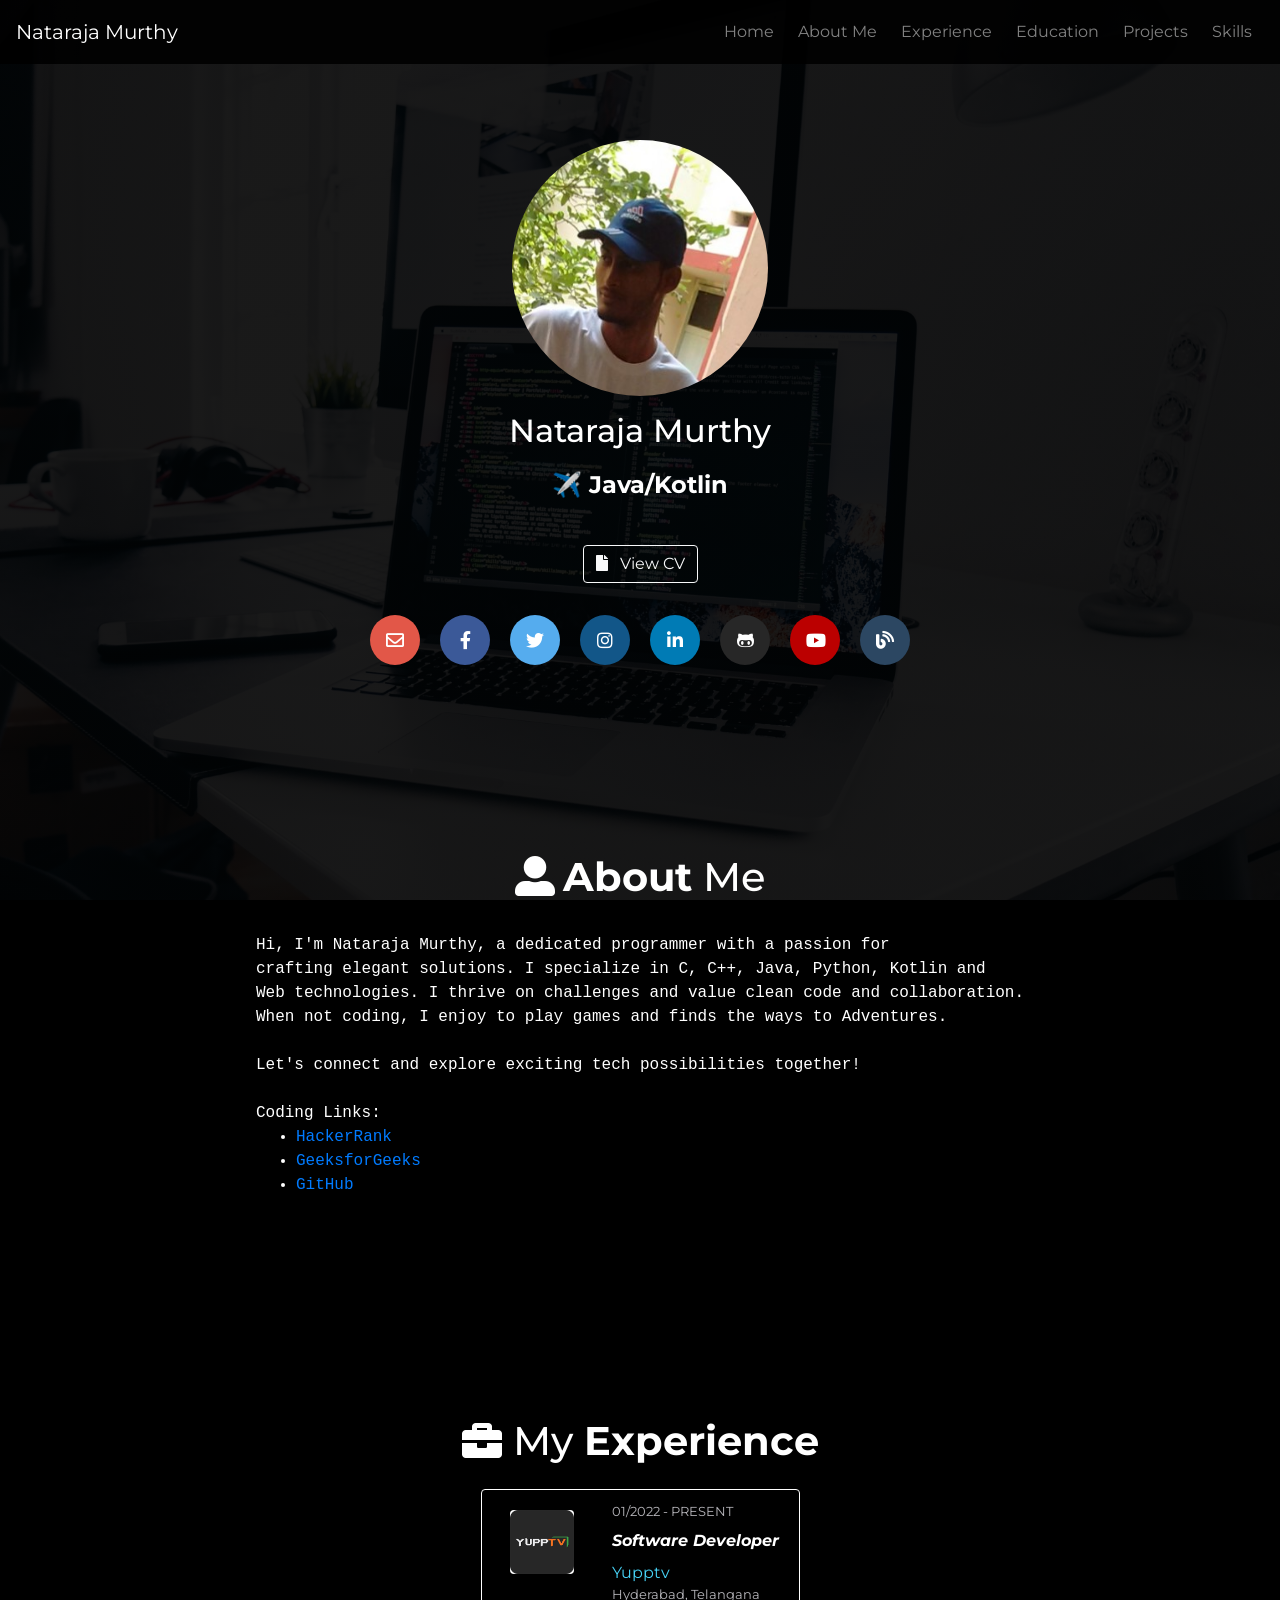
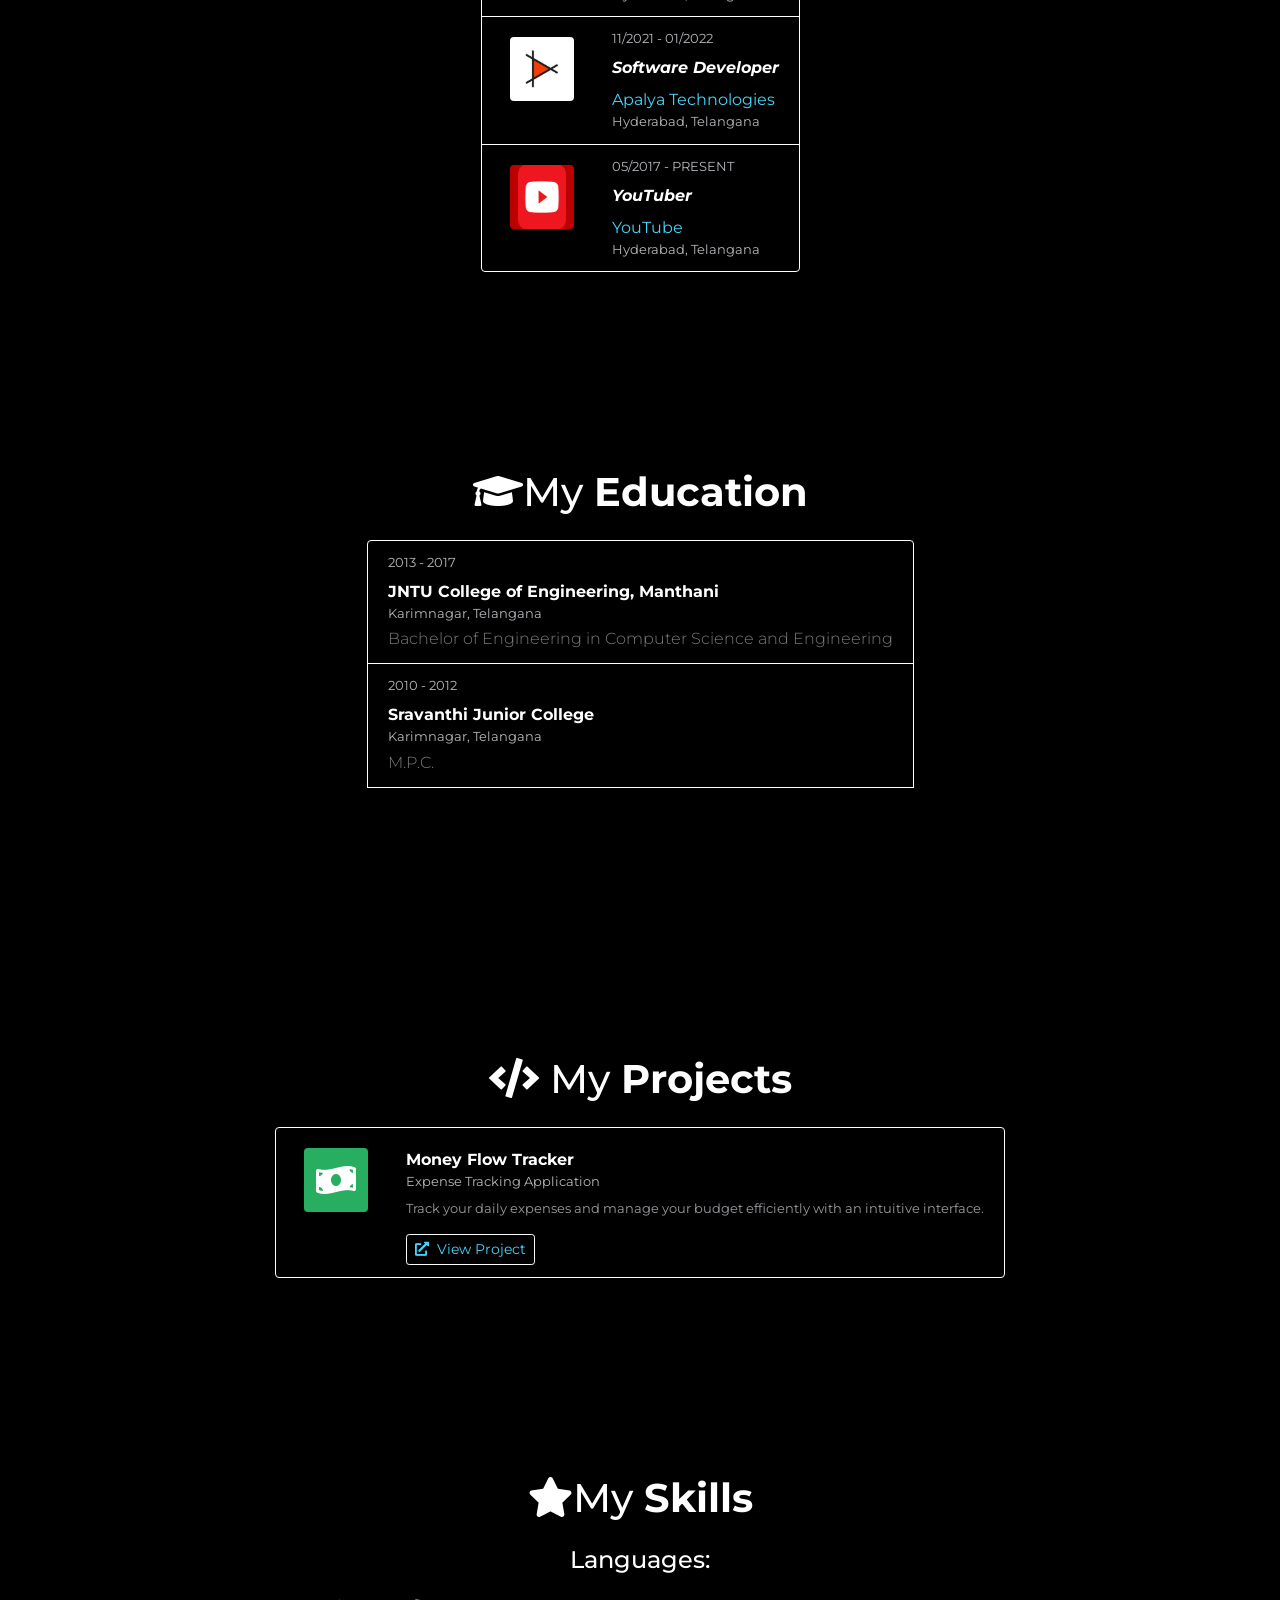
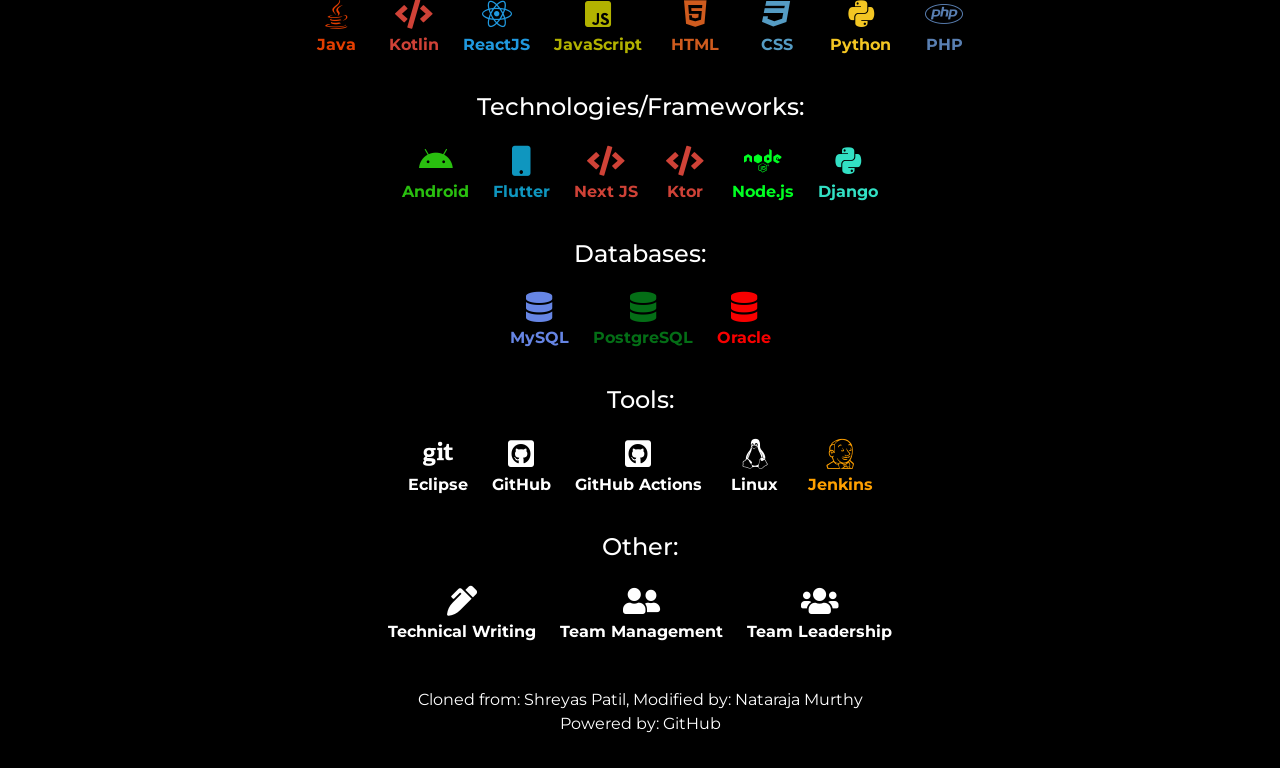
==== commit 6833887d: "feat: modernize Money Flow Tracker project pages Add responsive gradient navbar with branding  Imple" ====
--- a/index.html
+++ b/index.html
@@ -76,6 +76,9 @@
             <li class="nav-item" data-toggle="collapse" data-target=".navbar-collapse.show">
                 <a class="nav-link" href="#education">Education</a>
             </li>
+            <li class="nav-item">
+                <a class="nav-link" href="#projects">Projects</a>
+            </li>
             <li class="nav-item" data-toggle="collapse" data-target=".navbar-collapse.show">
                 <a class="nav-link" href="#skills">Skills</a>
             </li>
@@ -272,6 +275,35 @@
 </section>
 <!-- Education Section END -->
 
+<!-- Projects Section START -->
+<section id="projects">
+    <div class="h1 text-center" data-aos="zoom-in-up"><i class="fas fa-code"></i> My <b>Projects</b></div>
+    <div class="d-flex align-items-center">
+        <ul class="list-group p-3 mx-auto" style="width: fit-content;" data-aos="zoom-in-down">
+            <li class="list-group-item">
+                <div class="row">
+                    <div class="col-auto">
+                        <div class="rounded m-2" style="background-color: #27ae60; width: 64px; height: 64px; display: flex; align-items: center; justify-content: center;">
+                            <i class="fas fa-money-bill-wave" style="font-size: 32px; color: #FFFFFF;"></i>
+                        </div>
+                    </div>
+                    <div class="col-auto">
+                        <div class="large font-weight-bold mt-2" style="color: #FFFFFF;">Money Flow Tracker</div>
+                        <div class="small" style="color: #b7b6bb">Expense Tracking Application</div>
+                        <div class="small mt-2" style="color: #9b9a9f">Track your daily expenses and manage your budget efficiently with an intuitive interface.</div>
+                        <div class="mt-3">
+                            <a href="projects/money-flow-tracker/" class="btn btn-sm btn-outline-light">
+                                <i class="fas fa-external-link-alt mr-2"></i>View Project
+                            </a>
+                        </div>
+                    </div>
+                </div>
+            </li>
+        </ul>
+    </div>
+</section>
+<!-- Projects Section END -->
+
 <!-- Skills Section START -->
 <section id="skills">
     <div class="h1 text-center" data-aos="zoom-in-up"><i class="fas fa-star"></i>My <b>Skills</b></div>
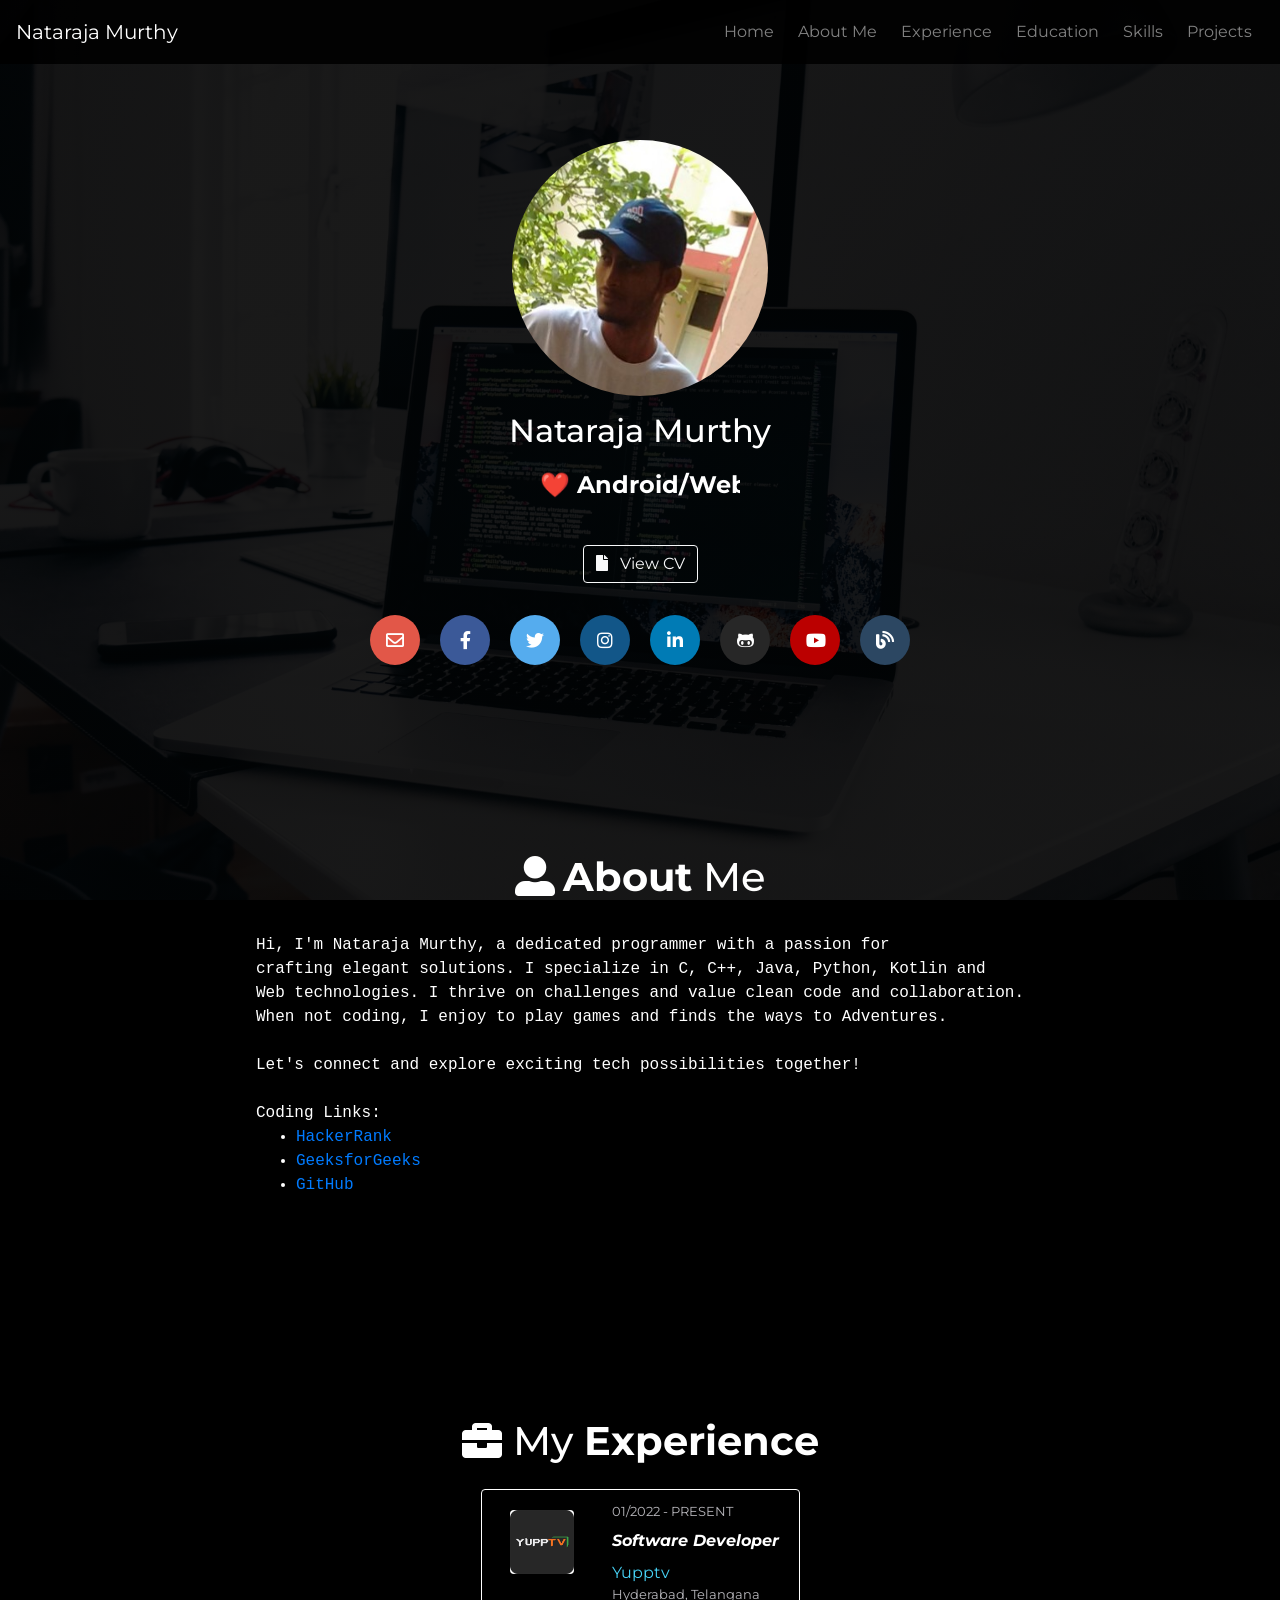
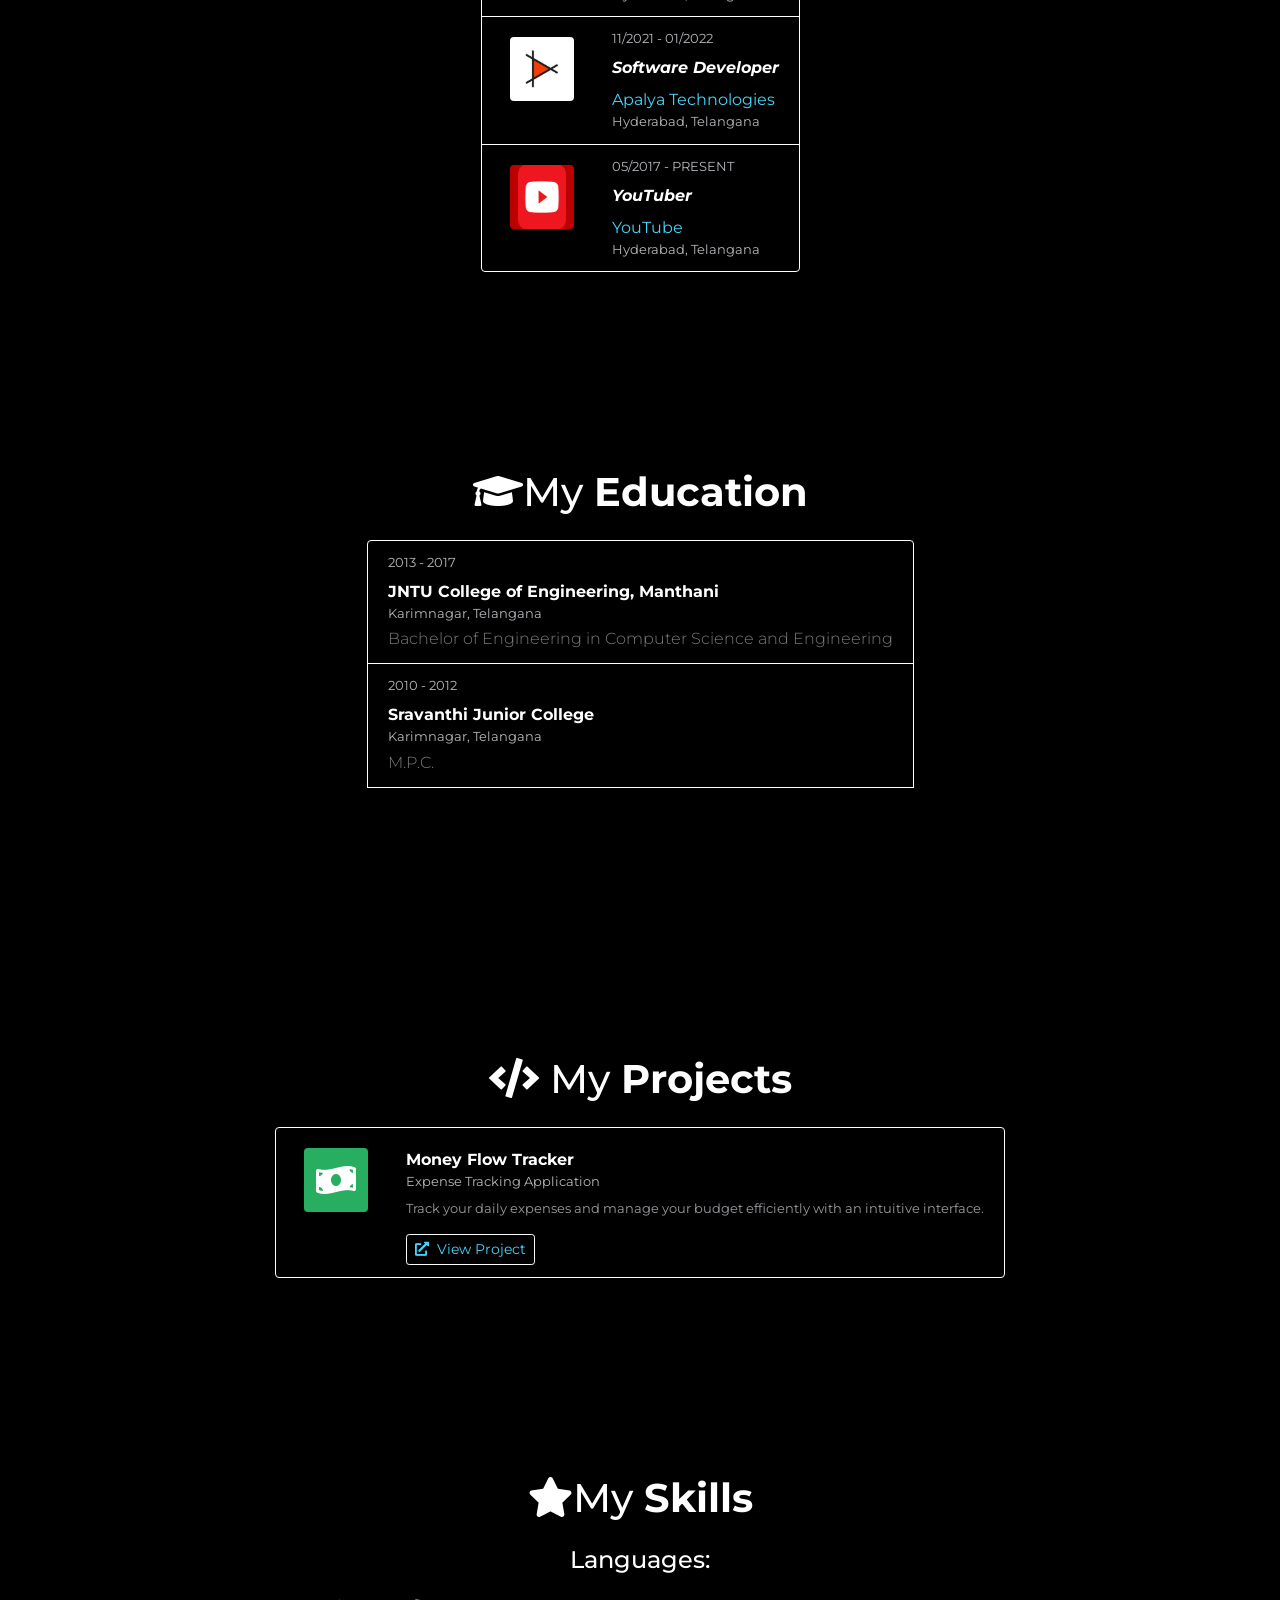
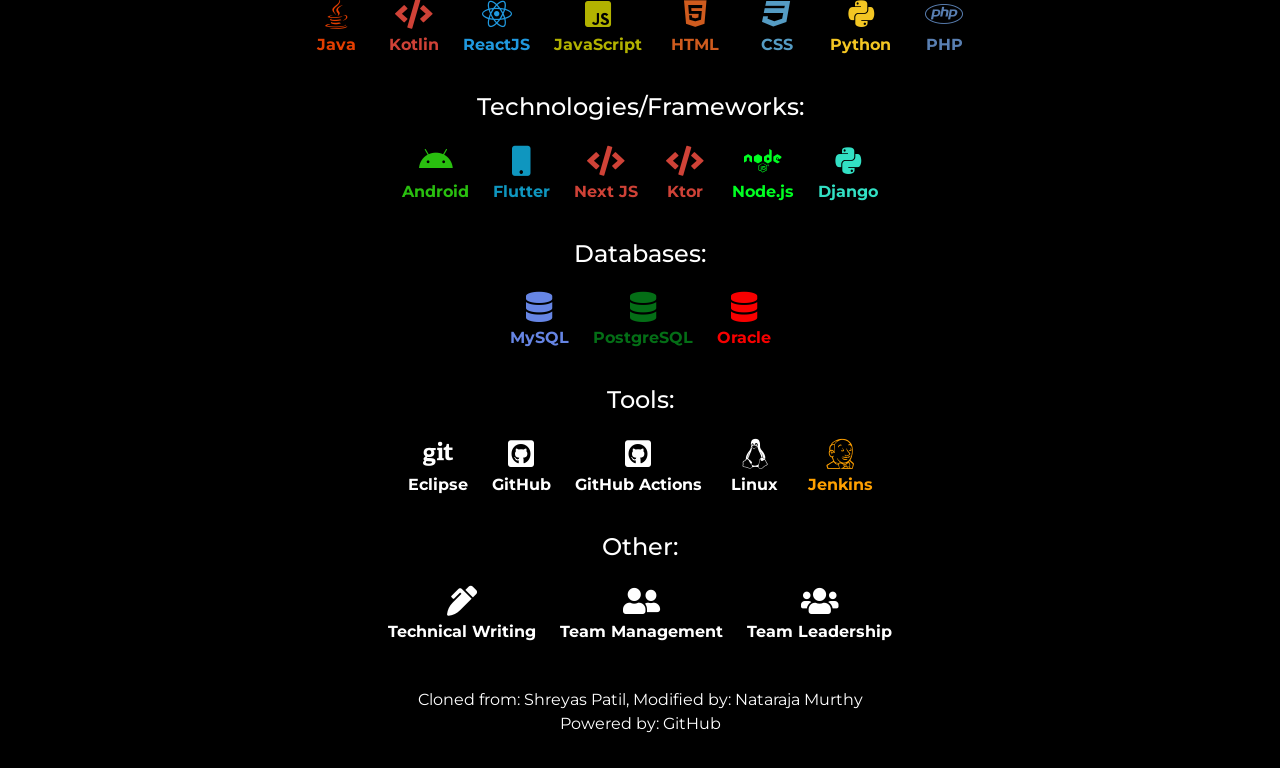
==== commit 0bae8148: "Add Money Flow Tracker account deletion page and link from project landing page" ====
--- a/index.html
+++ b/index.html
@@ -76,11 +76,11 @@
             <li class="nav-item" data-toggle="collapse" data-target=".navbar-collapse.show">
                 <a class="nav-link" href="#education">Education</a>
             </li>
+            <li class="nav-item" data-toggle="collapse" data-target=".navbar-collapse.show">
+                <a class="nav-link" href="#skills">Skills</a>
+            </li>
             <li class="nav-item">
                 <a class="nav-link" href="#projects">Projects</a>
-            </li>
-            <li class="nav-item" data-toggle="collapse" data-target=".navbar-collapse.show">
-                <a class="nav-link" href="#skills">Skills</a>
             </li>
         </ul>
     </div>
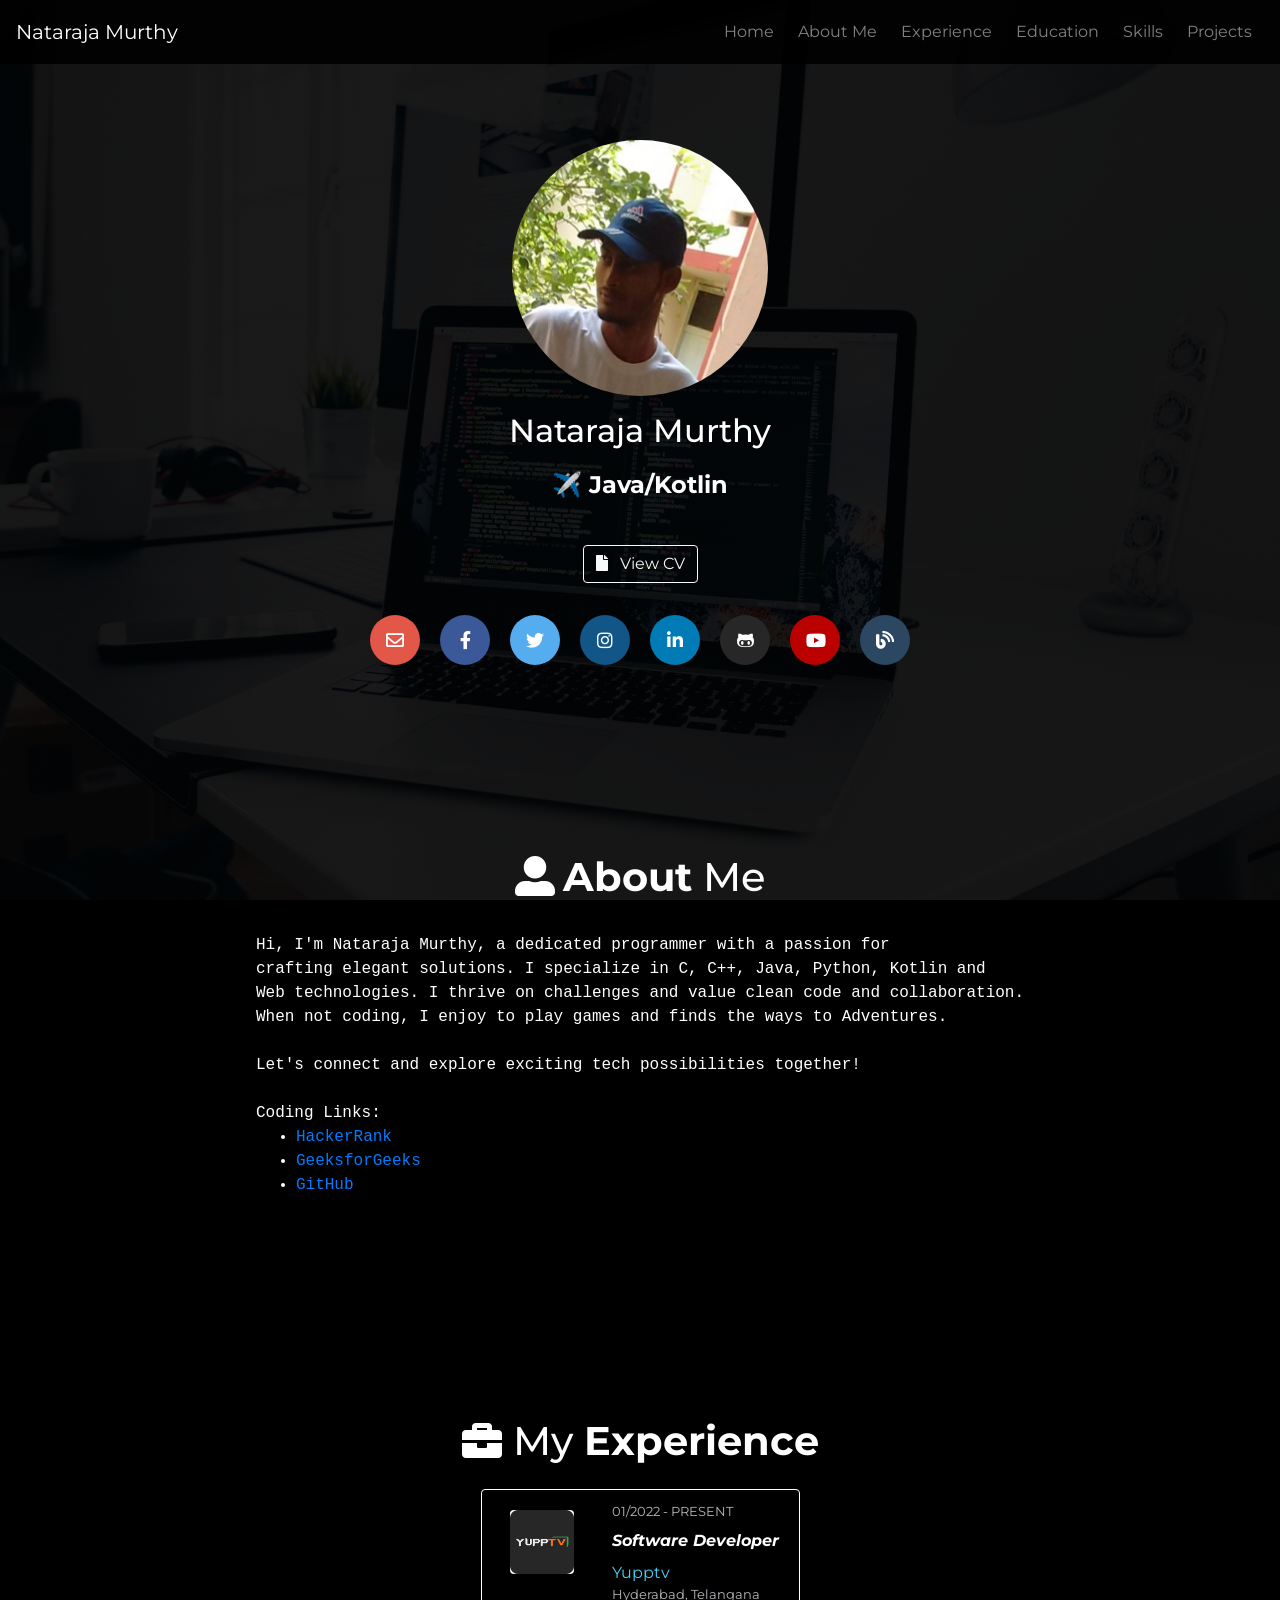
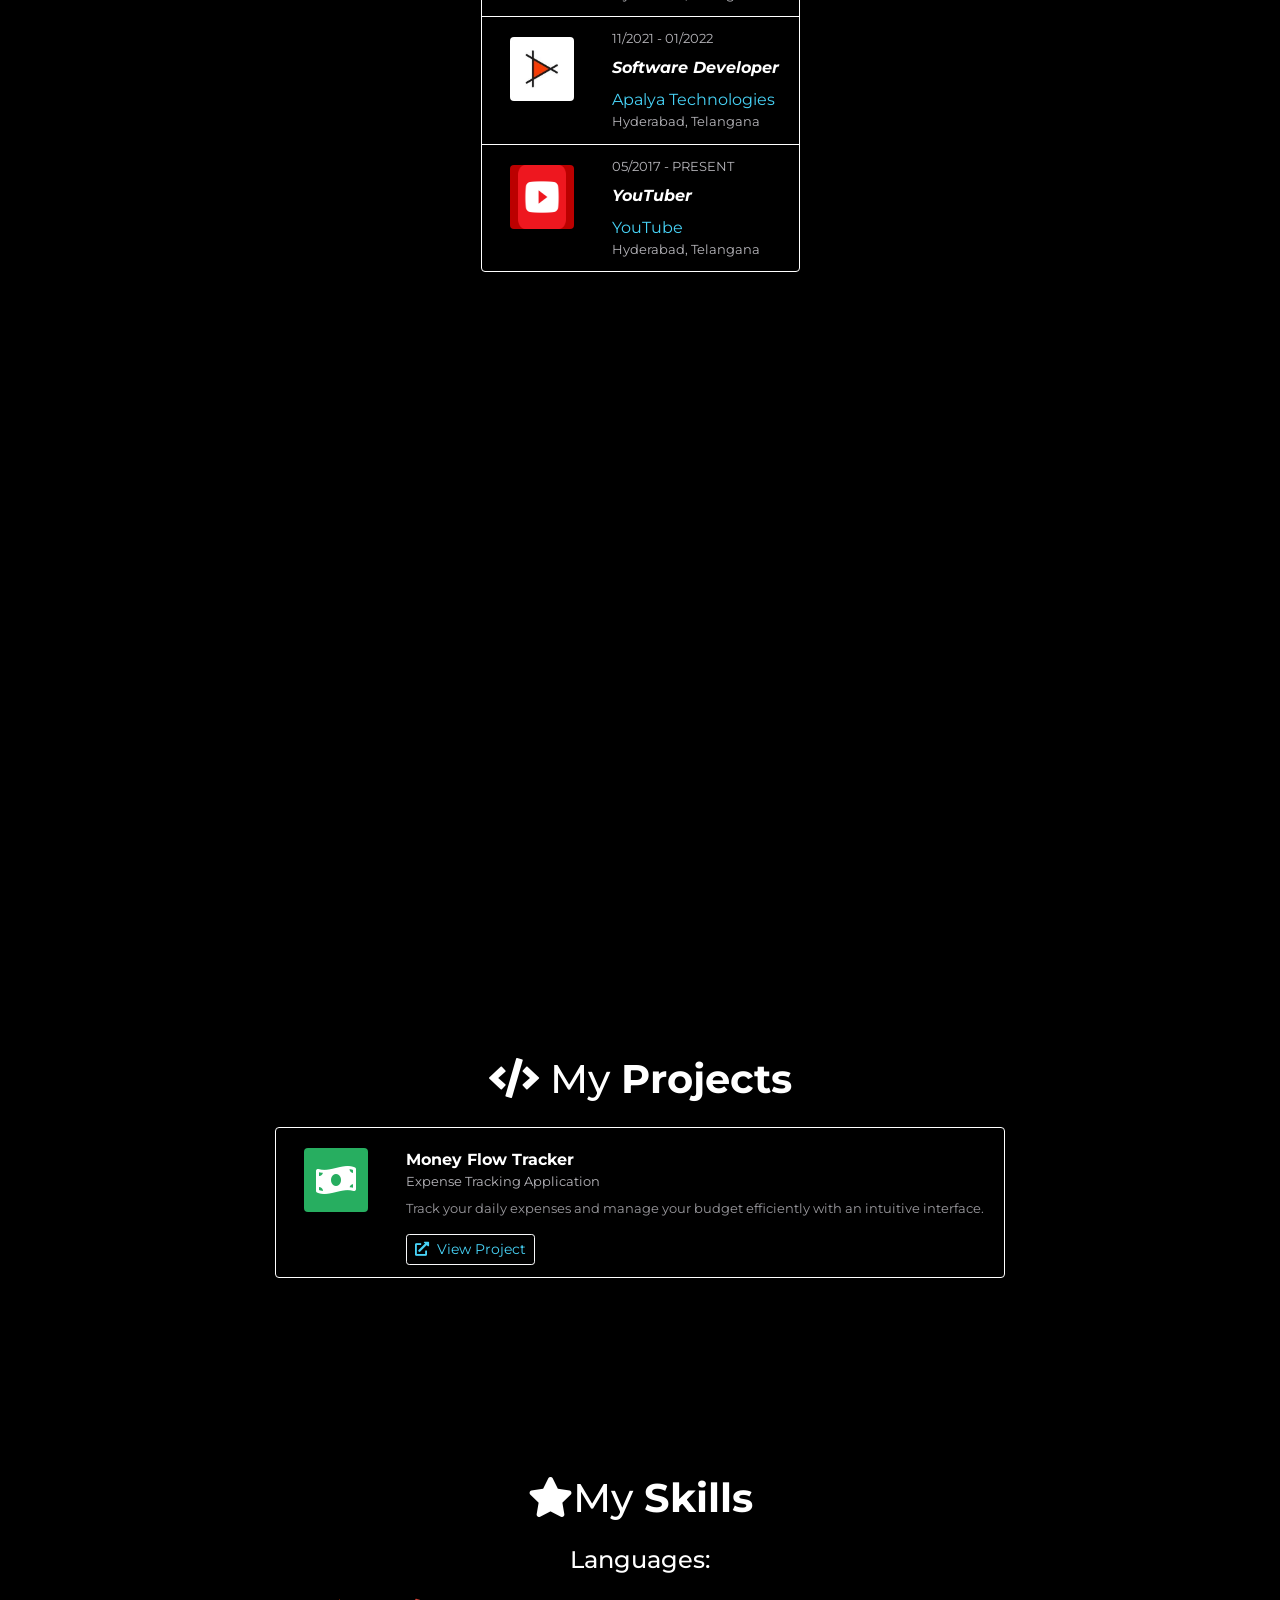
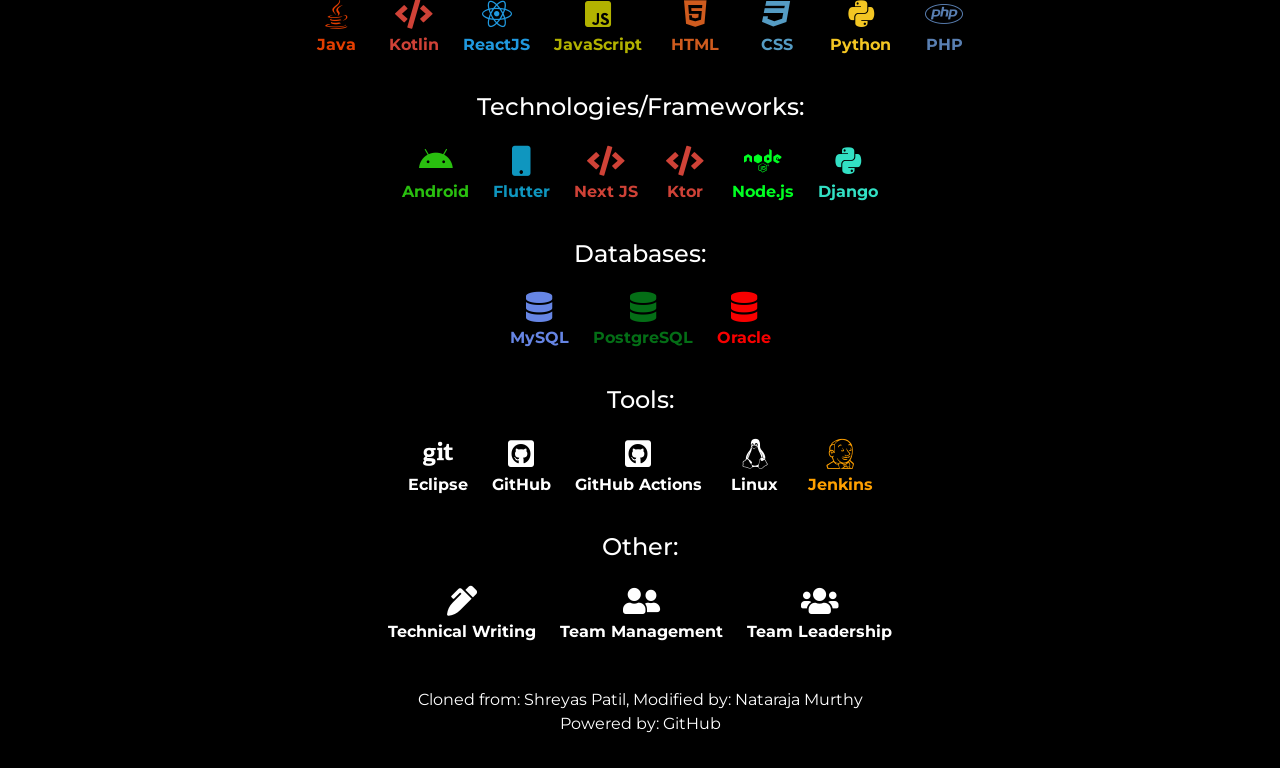
==== commit 2e1ed855: "Suggested commit message:" ====
--- a/index.html
+++ b/index.html
@@ -115,7 +115,7 @@
 
     <div class="container-fluid d-block mx-auto text-center" style="width:fit-content;" data-aos="fade-up"
          data-aos-anchor-placement="top-bottom">
-        <a href="mailto: natraja.murthy@gmail.com" href="#" class="far fa-envelope rounded-circle"></a>
+        <a href="mailto:teamofnatarajamurthy@gmail.com" class="far fa-envelope rounded-circle"></a>
         <a href="https://www.facebook.com/yoursNataraj" target="_blank"
            class="fab fa-facebook-f rounded-circle"></a>
         <a href="https://twitter.com/yoursNataraj" target="_blank"
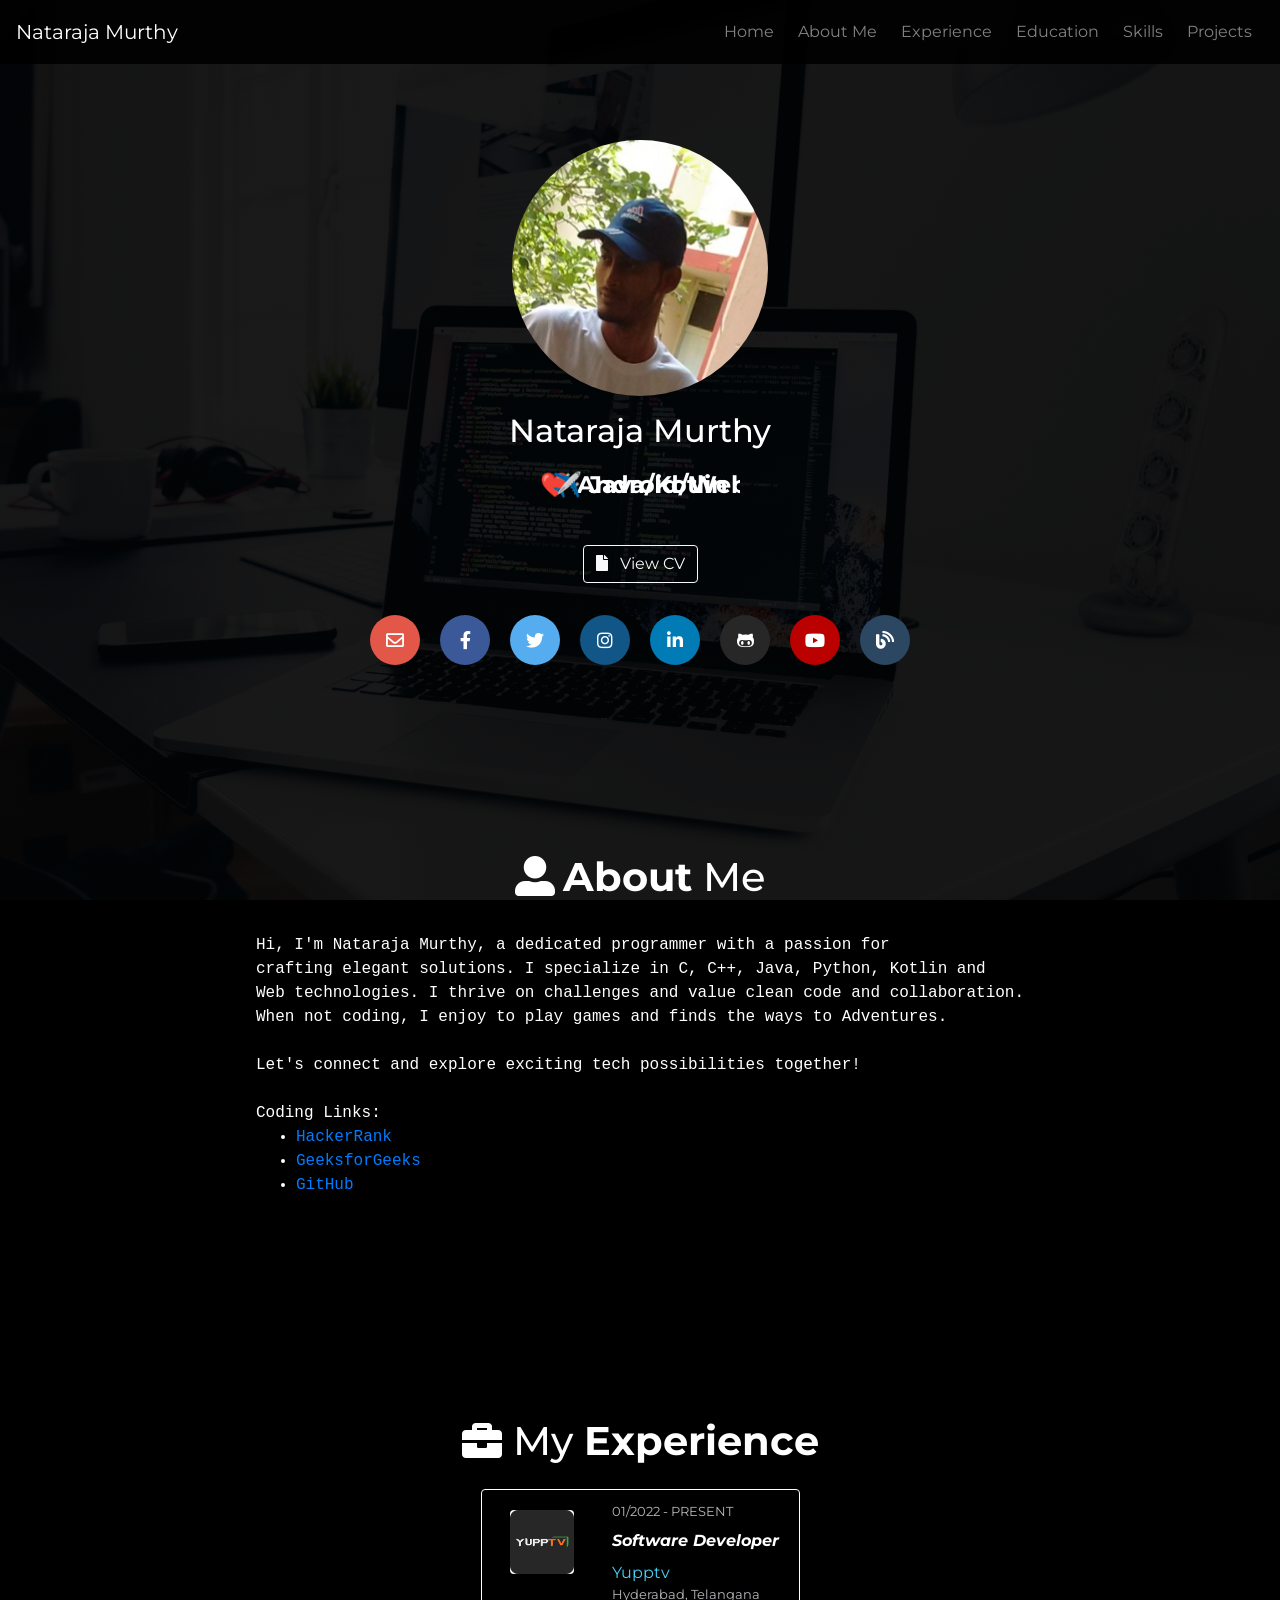
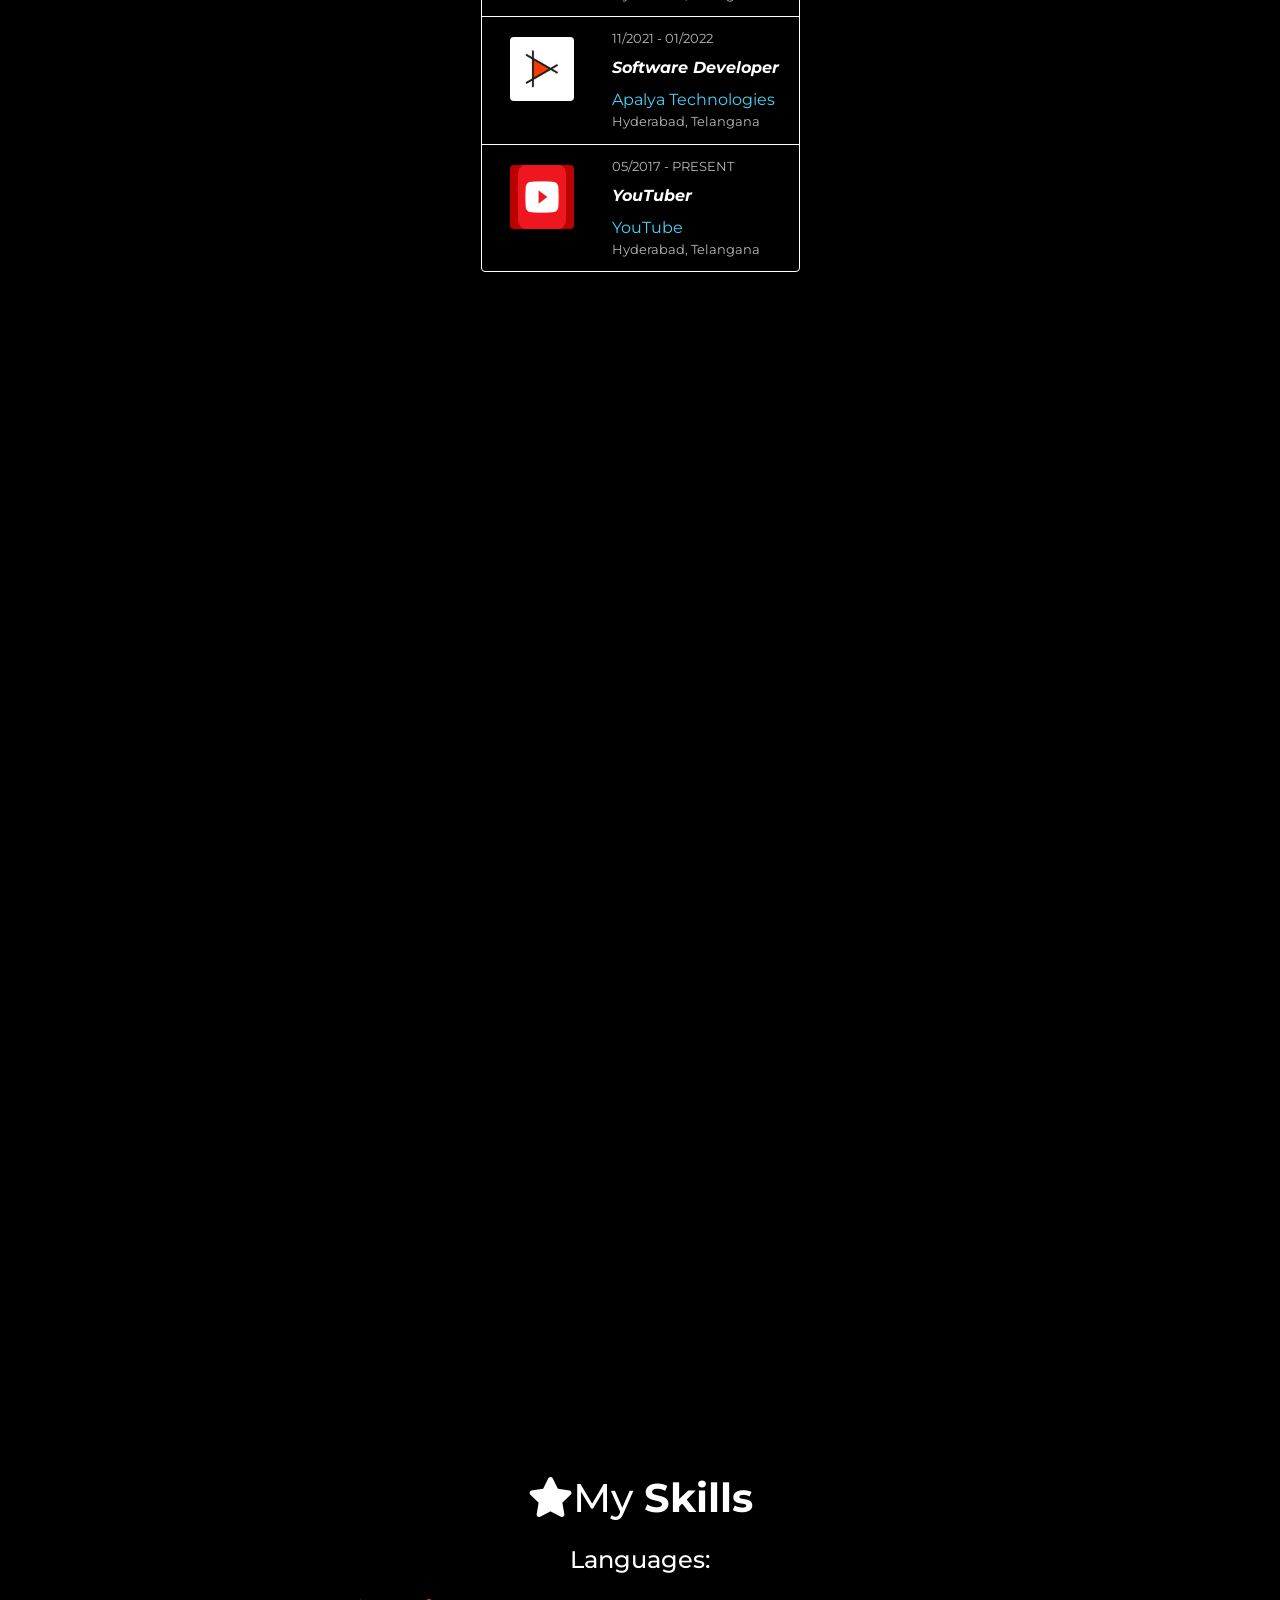
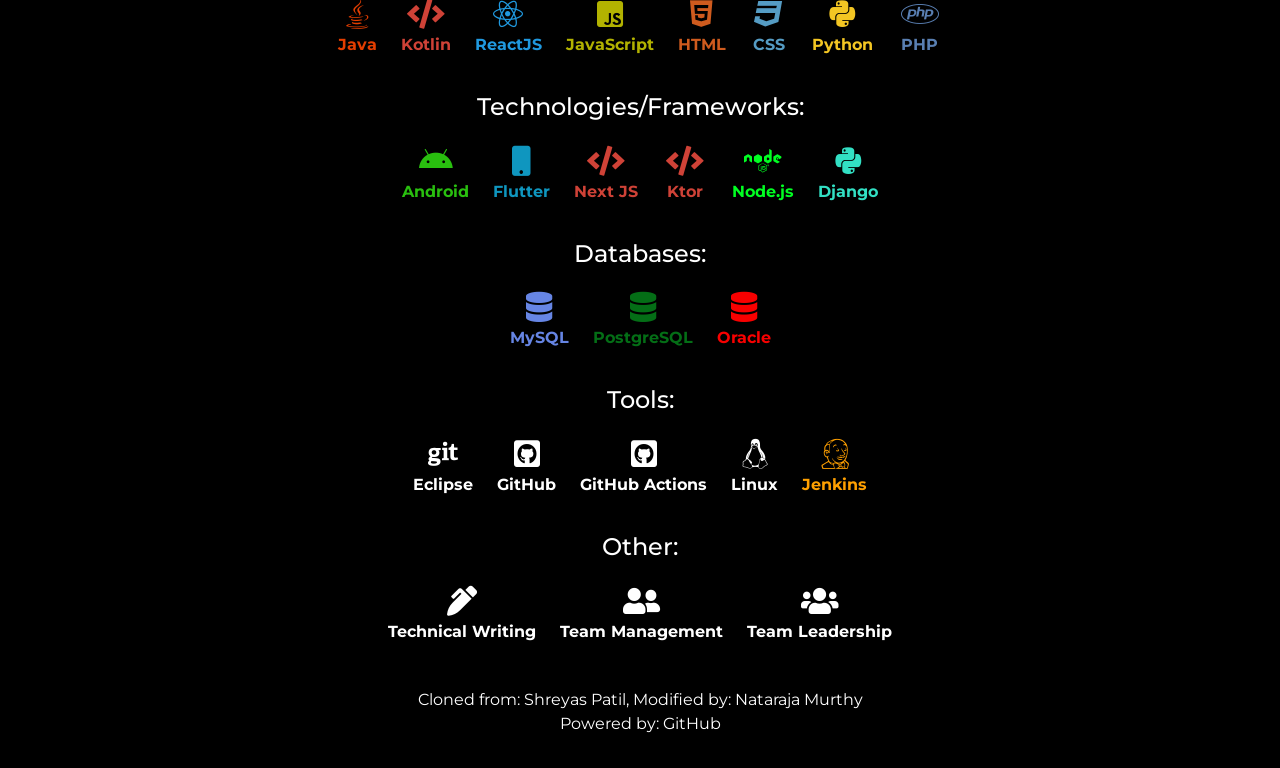
==== commit c7c1af58: "Add Money Flow Tracker theme toggle and floating action menu" ====
--- a/index.html
+++ b/index.html
@@ -113,7 +113,7 @@
             View CV</a>
     </div>
 
-    <div class="container-fluid d-block mx-auto text-center" style="width:fit-content;" data-aos="fade-up"
+    <div class="container-fluid d-block mx-auto text-center social-links" style="width:fit-content;" data-aos="fade-up"
          data-aos-anchor-placement="top-bottom">
         <a href="mailto:teamofnatarajamurthy@gmail.com" class="far fa-envelope rounded-circle"></a>
         <a href="https://www.facebook.com/yoursNataraj" target="_blank"
@@ -476,4 +476,3 @@
 <script src="js/main.js"></script>
 </body>
 </html>
-
--- a/css/styles.css
+++ b/css/styles.css
@@ -22,10 +22,14 @@
   padding-top: 80px;
 }
 
-.fab {
-  padding: 16px;
+.social-links .fab,
+.social-links .far {
+  display: inline-flex;
+  align-items: center;
+  justify-content: center;
   font-size: large;
   width: 50px;
+  height: 50px;
   text-align: center;
   text-decoration: none;
   margin: 8px;
@@ -35,22 +39,8 @@
   margin: 4px;
 }
 
-.far {
-  padding: 16px;
-  font-size: large;
-  width: 50px;
-  text-align: center;
-  text-decoration: none;
-  margin: 8px;
-}
-
-.fab:hover {
-  text-decoration: none;
-  color: white;
-  opacity: 0.7;
-}
-
-.far:hover {
+.social-links .fab:hover,
+.social-links .far:hover {
   text-decoration: none;
   color: white;
   opacity: 0.7;
